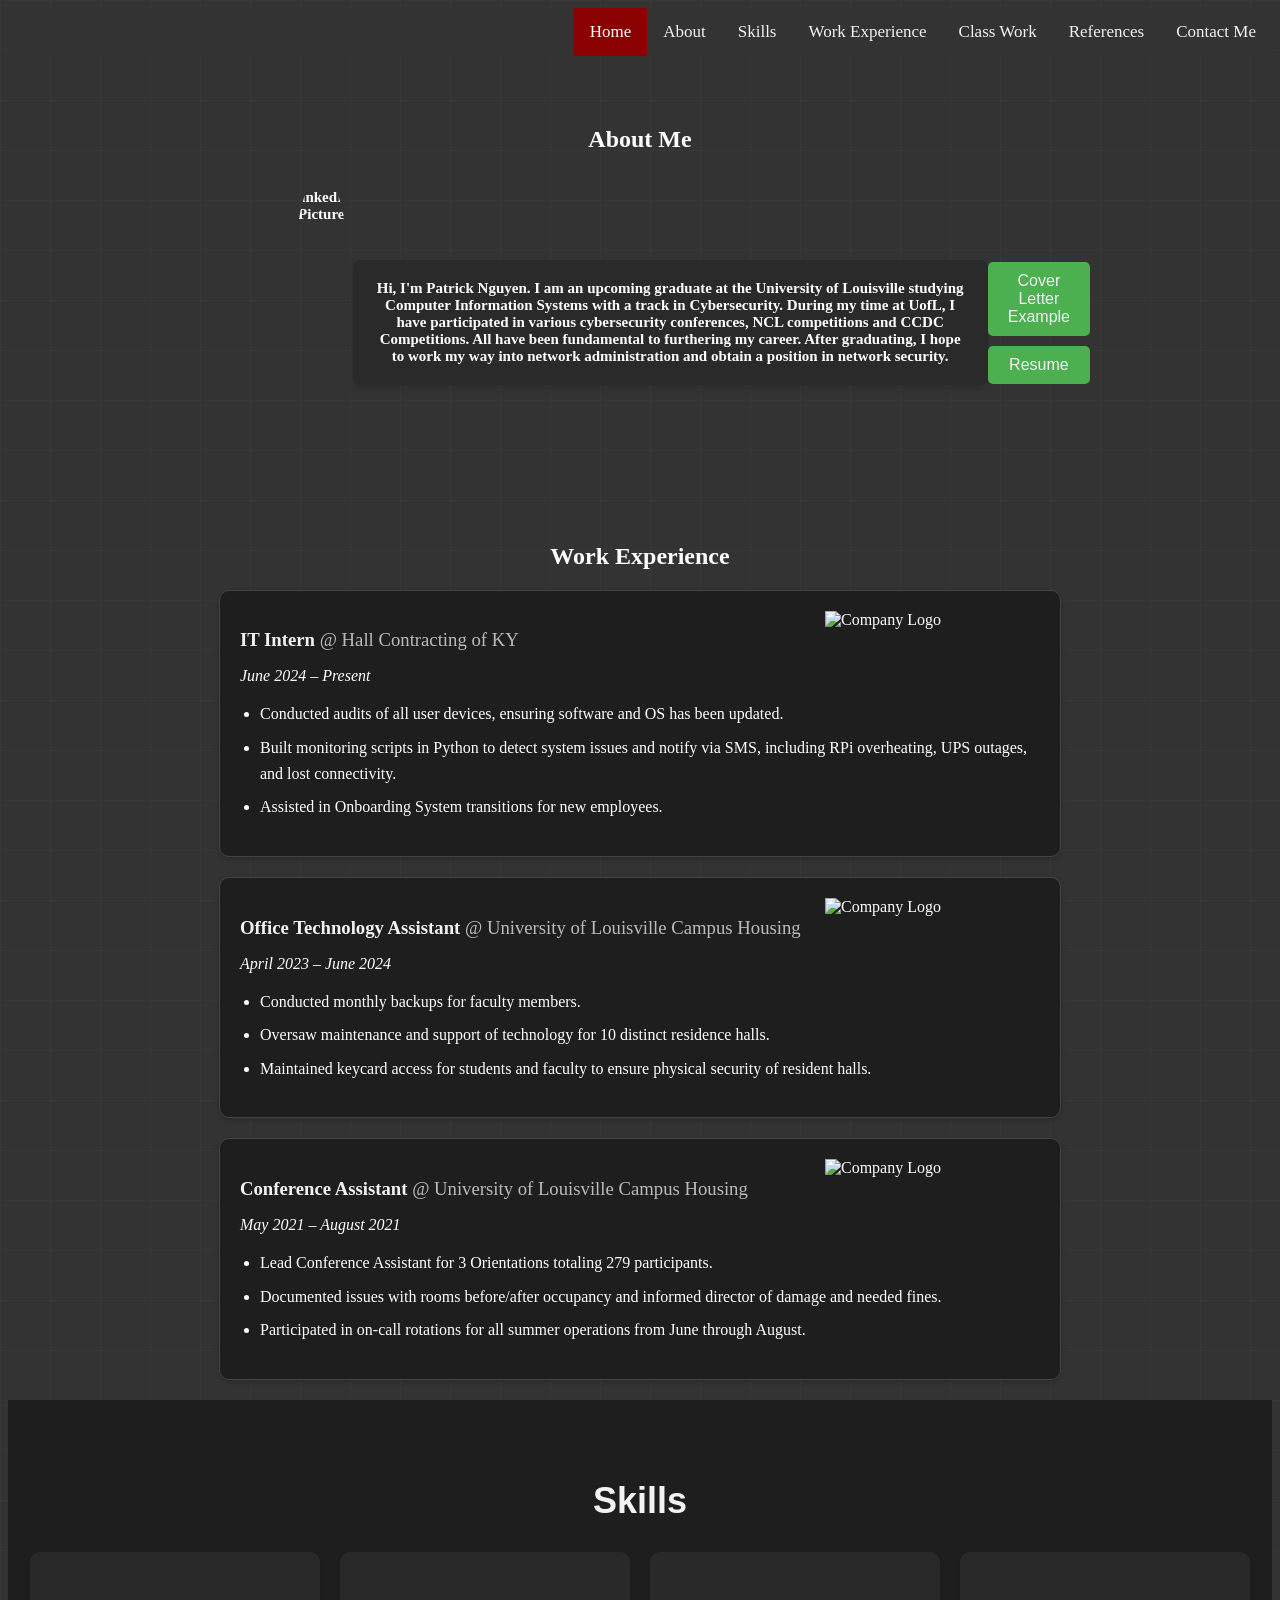
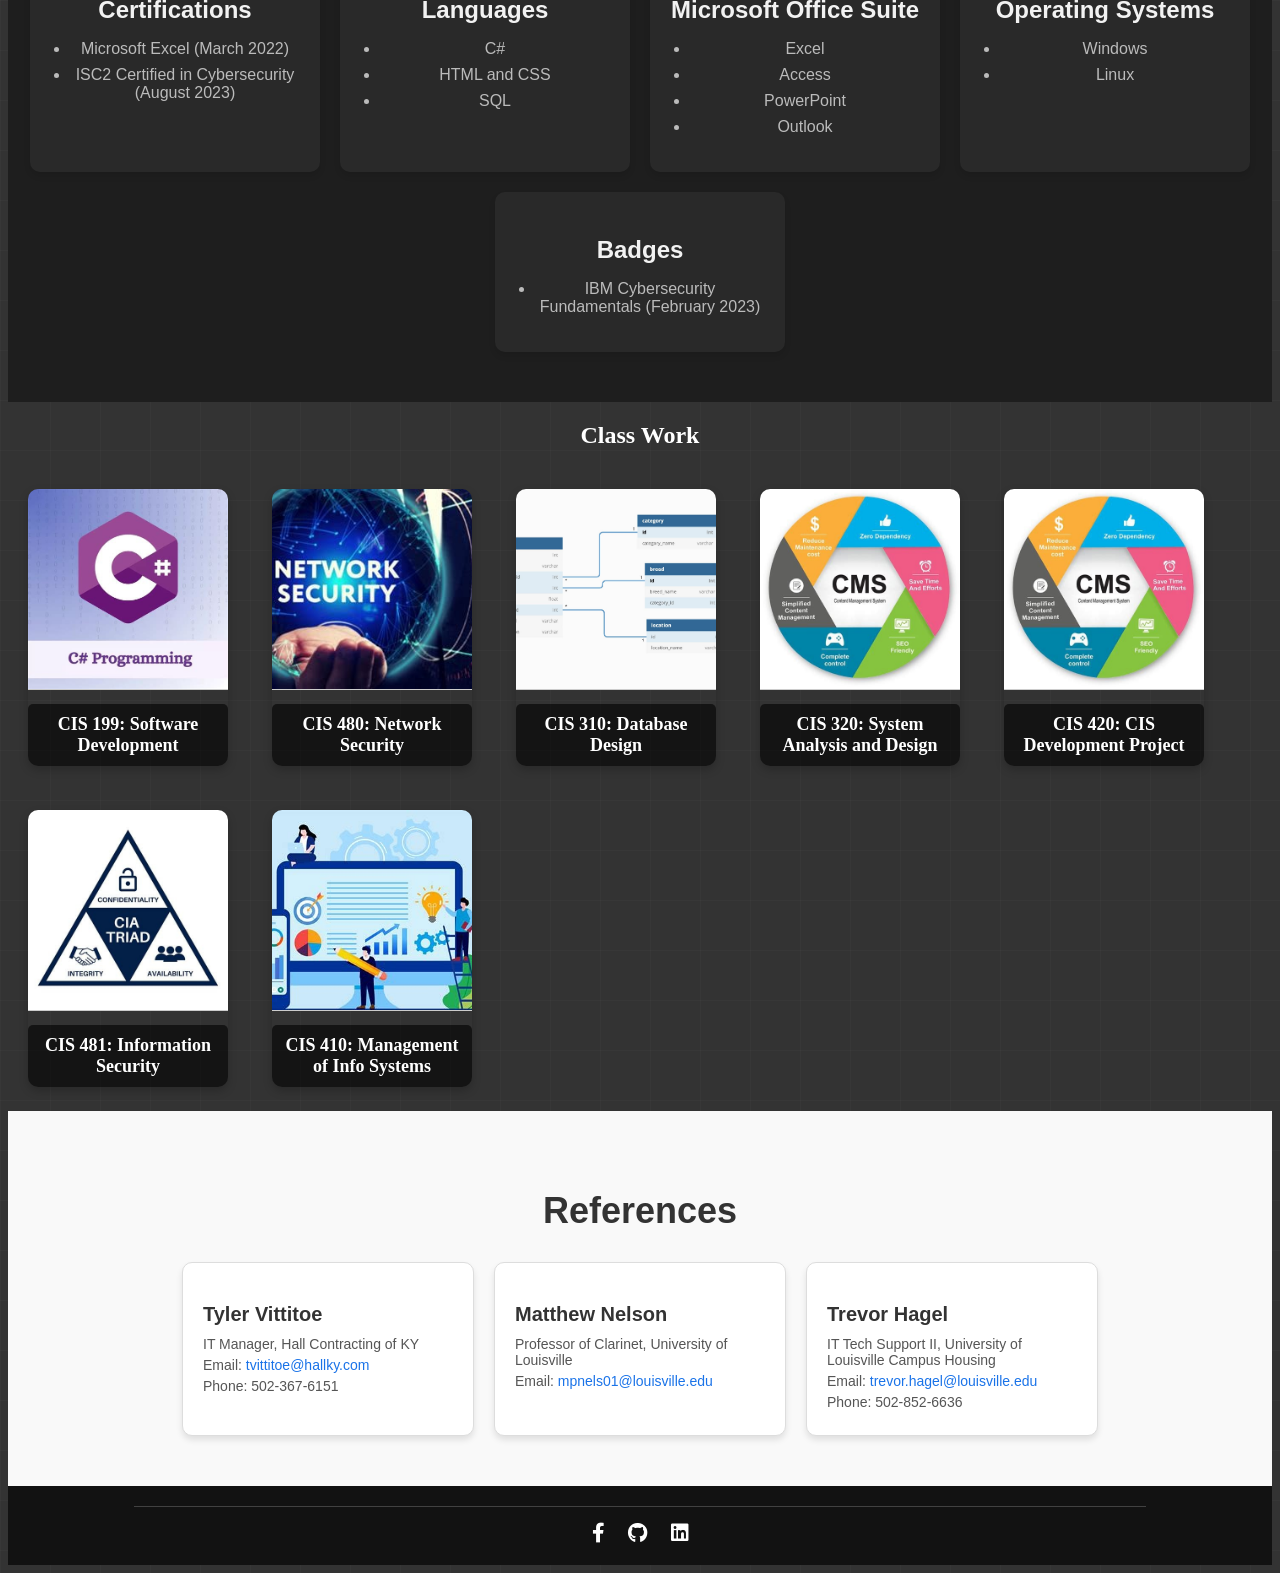
==== index.html @ 061c691e "Update index.html" ====
<!DOCTYPE html>
<html lang="en">
<head>
    <meta charset="UTF-8">
    <meta name="viewport" content="width=device-width, initial-scale=1.0">
    <title>Patrick Nguyen's Portfolio</title>
    <link rel="stylesheet" href="index.css">
    <link rel="stylesheet" href="https://cdnjs.cloudflare.com/ajax/libs/font-awesome/6.0.0/css/all.min.css">
</head>
<body>


<header class="l-header">
	<div class="topnav">
	 <a style="font-family:verdana" href="#contactme">Contact Me</a>
	 <a style="font-family:verdana" href="#references">References</a>
	 <a style="font-family:verdana" href="#work">Class Work</a>
	 <a style="font-family:verdana" href="#workExp">Work Experience</a>
	 <a style="font-family:verdana" href="#skills">Skills</a>
	 <a style="font-family:verdana" href="#about">About</a>
 	 <a style="font-family:verdana" class="active" href="#home">Home</a>
	</div>
</header>

<section id="about" class="about-section">
    <h2>About Me</h2>
    <div class="about-content">
        <img src="https://raw.githubusercontent.com/pcnguy02/pcnguy02.github.io/refs/heads/main/assets/Me.jpg" 
              alt="LinkedIn Picture">
        <p class="p-padding">
            Hi, I'm Patrick Nguyen. I am an upcoming graduate at the University of Louisville studying Computer Information Systems with a track in Cybersecurity. During my time at UofL, I have participated in various cybersecurity conferences, NCL competitions and CCDC Competitions. All have been fundamental to furthering my career. After graduating, I hope to work my way into network administration and obtain a position in network security.
        </p>
<div class="button-container">
    <button class="GFG"
        onclick="window.location.href = 'assets/pdf/Cover Letter (1).pdf';">
        Cover Letter Example
    </button>
    <button class="GFG"
        onclick="window.location.href = 'assets/pdf/Patrick Nguyen Resume.pdf';">
        Resume
    </button>
</div>


    </div>
</section>

<section id="workExp" class="workExp-section">
<h2 style="font-family:verdana" id="skills">Work Experience</h2>
<div class="experience-card">
    <img src="https://external-content.duckduckgo.com/iu/?u=https%3A%2F%2Flirp.cdn-website.com%2F6e983607%2Fdms3rep%2Fmulti%2Fopt%2Fhallcontractingtransparentlogo-1920w.jpg&f=1&nofb=1&ipt=971e8e8024e6d59d4db252982a3cf8d0aacbb83828dc43e148a9327327eacd78&ipo=images" alt="Company Logo" class="experience-image">
    <h3>IT Intern <span>@ Hall Contracting of KY</span></h3>
    <p><em>June 2024 – Present</em></p>
    <ul>
      <li>Conducted audits of all user devices, ensuring software and OS has been updated.</li>
      <li>Built monitoring scripts in Python to detect system issues and notify via SMS, including RPi overheating, UPS outages, and lost connectivity.</li>
      <li>Assisted in Onboarding System transitions for new employees.</li>
    </ul>
  </div>

<div class="experience-card">
	<img src="https://external-content.duckduckgo.com/iu/?u=https%3A%2F%2Fmedia.licdn.com%2Fdms%2Fimage%2FC4E0BAQH3ZSRJ0GOfaw%2Fcompany-logo_200_200%2F0%2F1531930414688%3Fe%3D2147483647%26v%3Dbeta%26t%3DDsueMLW_JD1OWXXXNo23Fe5x7cwFddC6d3DQGw0fZNI&f=1&nofb=1&ipt=3941621ded268d5399aefa38c9ca514ab57491db26f1ee7ef5d3792631e12c2e&ipo=images" alt="Company Logo" class="experience-image">
    <h3>Office Technology Assistant <span>@ University of Louisville Campus Housing</span></h3>
    <p><em>April 2023 – June 2024</em></p>
    <ul>
      <li>Conducted monthly backups for faculty members.</li>
      <li>Oversaw maintenance and support of technology for 10 distinct residence halls.</li>
      <li>Maintained keycard access for students and faculty to ensure physical security of resident halls.</li>
    </ul>
  </div>

<div class="experience-card">
	<img src="https://external-content.duckduckgo.com/iu/?u=https%3A%2F%2Fmedia.licdn.com%2Fdms%2Fimage%2FC4E0BAQH3ZSRJ0GOfaw%2Fcompany-logo_200_200%2F0%2F1531930414688%3Fe%3D2147483647%26v%3Dbeta%26t%3DDsueMLW_JD1OWXXXNo23Fe5x7cwFddC6d3DQGw0fZNI&f=1&nofb=1&ipt=3941621ded268d5399aefa38c9ca514ab57491db26f1ee7ef5d3792631e12c2e&ipo=images" alt="Company Logo" class="experience-image">
    <h3>Conference Assistant <span>@ University of Louisville Campus Housing</span></h3>
    <p><em>May 2021 – August 2021</em></p>
    <ul>
      <li>Lead Conference Assistant for 3 Orientations totaling 279 participants. </li>
      <li>Documented issues with rooms before/after occupancy and informed director of damage and needed fines.</li>
      <li>Participated in on-call rotations for all summer operations from June through August.</li>
    </ul>
  </div>
</section>

<section class="skills-section">
  <h2>Skills</h2>
  <div class="skills-container">
    <div class="skill-card">
      <h3>Certifications</h3>
      <ul>
        <li>Microsoft Excel (March 2022)</li>
        <li>ISC2 Certified in Cybersecurity (August 2023)</li>
      </ul>
    </div>

    <div class="skill-card">
      <h3>Languages</h3>
      <ul>
        <li>C#</li>
        <li>HTML and CSS</li>
        <li>SQL</li>
      </ul>
    </div>

    <div class="skill-card">
      <h3>Microsoft Office Suite</h3>
      <ul>
        <li>Excel</li>
        <li>Access</li>
        <li>PowerPoint</li>
        <li>Outlook</li>
      </ul>
    </div>

    <div class="skill-card">
      <h3>Operating Systems</h3>
      <ul>
        <li>Windows</li>
        <li>Linux</li>
      </ul>
    </div>

    <div class="skill-card">
      <h3>Badges</h3>
      <ul>
        <li>IBM Cybersecurity Fundamentals (February 2023)</li>
      </ul>
    </div>
  </div>
</section>

<section id="work" class="class-section">
<h2 style="font-family:verdana" id="work">Class Work</h2>

<div class="work__item">
                        <a href="CIS199.html" class="work__link">
                            <img src="assets/CIS199.jpg" alt="CIS199 Pic" class="work__img" data-sr-id="20" style="visibility: visible; opacity: 1; transform: matrix3d(1, 0, 0, 0, 0, 1, 0, 0, 0, 0, 1, 0, 0, 0, 0, 1); transition: transform 0.3s, opacity 2s cubic-bezier(0.5, 0, 0, 1) 0.2s, transform 2s cubic-bezier(0.5, 0, 0, 1) 0.2s;">
                            <!-- Text directly below the image -->
                            <span class="work__text">CIS 199: Software Development</span>
                        </a>
			<div class="file-menu" id="fileMenu1">
        			<ul>
            				<li><a href="assets/pdf/CIS 199/Program1.zip" target="_blank">Program 1 Zip</a></li>
            				<li><a href="assets/pdf/CIS 199/Program 2.zip" target="_blank">Program 2 Zip</a></li>
            				<li><a href="assets/pdf/CIS 199/Program 3.zip" target="_blank">Program 3 Zip</a></li>
            				<li><a href="assets/pdf/CIS 199/Program 4(1).zip" target="_blank">Program 4 Zip</a></li>
            				

        			</ul>
    			</div>
                    </div>
<div class="work__item">
                        <a href="CIS480.html" class="work__link">
                            <img src="assets/CIS480.jpg" alt="CIS484 Pic" class="work__img" data-sr-id="20" style="visibility: visible; opacity: 1; transform: matrix3d(1, 0, 0, 0, 0, 1, 0, 0, 0, 0, 1, 0, 0, 0, 0, 1); transition: transform 0.3s, opacity 2s cubic-bezier(0.5, 0, 0, 1) 0.2s, transform 2s cubic-bezier(0.5, 0, 0, 1) 0.2s;">
                            <!-- Text directly below the image -->
                            <span class="work__text">CIS 480: Network Security</span>
                        </a>
			<div class="file-menu" id="fileMenu1">
        			<ul>
            				<li><a href="assets/pdf/CIS 480/Assignment 1 Network Utilities Assignment Outcome.pdf" target="_blank">Network Utilities Assignment</a></li>
            				<li><a href="assets/pdf/CIS 480/Assignment 2 Packet Analysis Outcome.pdf" target="_blank">Packet Analysis Assignment</a></li>
            				<li><a href="assets/pdf/CIS 480/Assignment 3 Attacks on TCP IP Outcome.pdf" target="_blank">Attacks on TCP</a></li>
            				<li><a href="assets/pdf/CIS 480/Assignment 4 Linux Firewall Output.pdf" target="_blank">Linux Firewall Assignment</a></li>
            				

        			</ul>
    			</div>

                    </div>

<div class="work__item">
                        <a href="CIS310.html" class="work__link">
                            <img src="assets/CIS310.jpg" alt="CIS310 Pic" class="work__img" data-sr-id="20" style="visibility: visible; opacity: 1; transform: matrix3d(1, 0, 0, 0, 0, 1, 0, 0, 0, 0, 1, 0, 0, 0, 0, 1); transition: transform 0.3s, opacity 2s cubic-bezier(0.5, 0, 0, 1) 0.2s, transform 2s cubic-bezier(0.5, 0, 0, 1) 0.2s;">
                            <!-- Text directly below the image -->
                            <span class="work__text">CIS 310: Database Design</span>
                        </a>
			<div class="file-menu" id="fileMenu1">
        			<ul>
            				<li><a href="assets/pdf/CIS 310/ICE 1.zip" target="_blank">ICE 1</a></li>
            				<li><a href="assets/pdf/CIS 310/ICE 2.zip" target="_blank">ICE 2</a></li>
            				<li><a href="assets/pdf/CIS 310/SQLA1.zip" target="_blank">SQLA 1</a></li>
            				<li><a href="assets/pdf/CIS 310/SQLA2.zip" target="_blank">SQLA 2</a></li>
            				<li><a href="assets/pdf/CIS 310/SQLA4.zip" target="_blank">SQLA 4</a></li>

            				

        			</ul>
    			</div>
</div>

<div class="work__item">
                        <a href="CIS320.html" class="work__link">
                            <img src="assets/CIS420.jpg" alt="CI320 Pic" class="work__img" data-sr-id="20" style="visibility: visible; opacity: 1; transform: matrix3d(1, 0, 0, 0, 0, 1, 0, 0, 0, 0, 1, 0, 0, 0, 0, 1); transition: transform 0.3s, opacity 2s cubic-bezier(0.5, 0, 0, 1) 0.2s, transform 2s cubic-bezier(0.5, 0, 0, 1) 0.2s;">
                            <!-- Text directly below the image -->
                            <span class="work__text">CIS 320: System Analysis and Design</span>
                        </a>
			<div class="file-menu" id="fileMenu1">
        			<ul>
            				<li><a href="assets/pdf/CIS 320/Assignment 3.pdf" target="_blank">View Assignment 3</a></li>
            				<li><a href="assets/pdf/CIS 320/Elaboration Spec.docx" target="_blank">Elaboration Specification</a></li>
            				<li><a href="assets/pdf/CIS 320/Iteration 5.pdf" target="_blank">Last Iteration of Project</a></li>
            				

        			</ul>
    			</div>
</div>

<div class="work__item">
                        <a href="CIS420.html" class="work__link">
                            <img src="assets/CIS420.jpg" alt="CI320 Pic" class="work__img" data-sr-id="20" style="visibility: visible; opacity: 1; transform: matrix3d(1, 0, 0, 0, 0, 1, 0, 0, 0, 0, 1, 0, 0, 0, 0, 1); transition: transform 0.3s, opacity 2s cubic-bezier(0.5, 0, 0, 1) 0.2s, transform 2s cubic-bezier(0.5, 0, 0, 1) 0.2s;">
                            <!-- Text directly below the image -->
                            <span class="work__text">CIS 420: CIS Development Project</span>
                        </a>
			<div class="file-menu" id="fileMenu1">
        			<ul>
            				<li><a href="assets/pdf/CIS 420/ScrumdogMillionairePMP.docx" target="_blank">ScrumdogMillionairePMP</a></li>
            				<li><a href="assets/pdf/CIS 420/Screenshots of Website Dev.docx" target="_blank">Website Screenshots</a></li>
            				<li><a href="assets/pdf/CIS 420/ScrumdogsRTM_completed.xlsx" target="_blank">Scrumdogs RTM</a></li>
            				

        			</ul>
    			</div>
</div>

<div class="work__item">
                        <a href="CIS481.html" class="work__link">
                            <img src="assets/CIS481.jpg" alt="CIS481 Pic" class="work__img" data-sr-id="20" style="visibility: visible; opacity: 1; transform: matrix3d(1, 0, 0, 0, 0, 1, 0, 0, 0, 0, 1, 0, 0, 0, 0, 1); transition: transform 0.3s, opacity 2s cubic-bezier(0.5, 0, 0, 1) 0.2s, transform 2s cubic-bezier(0.5, 0, 0, 1) 0.2s;">
                            <!-- Text directly below the image -->
                            <span class="work__text">CIS 481: Information Security</span>
                        </a>
			<div class="file-menu" id="fileMenu1">
        			<ul>
            				<li><a href="assets/pdf/CIS 481/CIS-481-Exercise-2-Team-4.docx.pdf" target="_blank">Team Exercise 2</a></li>
            				<li><a href="assets/pdf/CIS 481/CIS-481-Exercise-3-Team-4.docx.pdf" target="_blank">Team Exercise 3</a></li>
            				<li><a href="assets/pdf/CIS 481/CIS-481-Exercise-6-Team-4.docx.pdf" target="_blank">Team Exercise 6</a></li>
            				<li><a href="assets/pdf/CIS 481/Evolution of Social Engineering Attacks and Prevention.pdf" target="_blank">Final Paper 481</a></li>


            				

        			</ul>
    			</div>
</div>

<div class="work__item">
                        <a href="CIS410.html" class="work__link">
                            <img src="assets/CIS410.jpg" alt="CIS410 Pic" class="work__img" data-sr-id="20" style="visibility: visible; opacity: 1; transform: matrix3d(1, 0, 0, 0, 0, 1, 0, 0, 0, 0, 1, 0, 0, 0, 0, 1); transition: transform 0.3s, opacity 2s cubic-bezier(0.5, 0, 0, 1) 0.2s, transform 2s cubic-bezier(0.5, 0, 0, 1) 0.2s;">
                            <!-- Text directly below the image -->
                            <span class="work__text">CIS 410: Management of Info Systems</span>
                        </a>
			<div class="file-menu" id="fileMenu1">
        			<ul>
            				<li><a href="assets/pdf/CIS 410/Case Study 1.pdf" class="button">Case Study 1</a></li>
            				<li><a href="assets/pdf/CIS 410/Case Study 2.pdf" class="button">Case Study 2</a></li>
            				<li><a href="assets/pdf/CIS 410/Case Study 3.pdf" class="button">Case Study 3</a></li>


        			</ul>
    			</div>
</div>

</section>

<section id="references" class="references-section">
    <h2>References</h2>
    <div class="references-container">
        <div class="reference-card">
            <h3>Tyler Vittitoe</h3>
            <p>IT Manager, Hall Contracting of KY</p>
            <p>Email: <a href="mailto:tvittitoe@hallky.com">tvittitoe@hallky.com</a></p>
            <p>Phone: 502-367-6151</p>
        </div>
        <div class="reference-card">
            <h3>Matthew Nelson</h3>
            <p>Professor of Clarinet, University of Louisville</p>
            <p>Email: <a href="mailto:mpnels01@louisville.edu">mpnels01@louisville.edu</a></p>
        </div>
        <div class="reference-card">
            <h3>Trevor Hagel</h3>
            <p>IT Tech Support II, University of Louisville Campus Housing</p>
            <p>Email: <a href="mailto:trevor.hagel@louisville.edu">trevor.hagel@louisville.edu</a></p>
            <p>Phone:  502-852-6636</p>
        </div>
    </div>
</section>


<script src="scripts.js"></script>
</body>

<footer>
    <div class="footer-content">
        <div class="social-icons">
            <a href="https://www.facebook.com/patrick.nguyen.9210/" target="_blank"><i class="fab fa-facebook-f"></i></a>
            <a href="https://github.com/pcnguy02" target="_blank"><i class="fab fa-github"></i></a>
            <a href="https://www.linkedin.com/in/pcnguy02/" target="_blank"><i class="fa-brands fa-linkedin"></i></a>
           
        </div>
    </div>
</footer>

</html>
---- index.css ----
/* Add a black background color to the top navigation */
.topnav {
  background-color: #333;
  overflow: hidden;
  
}

body {
    background-color: #121212;
    background-image: linear-gradient(rgba(255,255,255,0.02) 1px, transparent 1px),
                      linear-gradient(to right, rgba(255,255,255,0.02) 1px, transparent 1px);
    background-size: 50px 50px;
}


/* Style the links inside the navigation bar */
.topnav a {
  float: right;
  color: #f2f2f2;
  text-align: center;
  padding: 14px 16px;
  text-decoration: none;
  font-size: 17px;
  position: sticky;
}

/* Change the color of links on hover */
.topnav a:hover {
  background-color: #ddd;
  color: black;
}

/* Add a color to the active/current link */
.topnav a.active {
  background-color: #8B0000;
  color: white;
}

/* change background color */
body {
  background-color: #333;
}

h2 {
  font-weight: bold;
  color:#FFFFFF;
  text-align: center;
  
}

.about-section {
    text-align: center;
    
    padding: 50px 20px;
    position: relative;
    font-family:verdana;
}

.about-content {
    display: flex;
    align-items: center;
    justify-content: center; /* Centers content horizontally */
    max-width: 900px;
    margin: 0 auto;
    font-family:verdana;
    font-size: 15px;
    font-weight: bold;
    color: #ffffff;
}

.p-padding {
        padding: 20px; 
        background-color: #2a2a2a; /* White background */
        border-radius: 8px; 
        box-shadow: 0 4px 6px rgba(0, 0, 0, 0.1); /* Optional: Add a subtle shadow for better visibility */
    }

.about-content img {
    width: 300px; /* Adjust image size */
    height: 300px;
    border-radius: 50%;
    margin-left: 100px; /* Adds spacing from the text */
}

/* Skills Section */
.skills-section {
  background-color: #1e1e1e; /* Dark background for contrast */
  padding: 50px 20px;
  text-align: center;
}

.skills-section h2 {
  font-family: verdana, sans-serif;
  font-size: 36px;
  color: #f2f2f2; /* Light color for the heading */
  margin-bottom: 30px;
}

.skills-container {
  display: flex;
  flex-wrap: wrap;
  justify-content: center;
  gap: 20px;
}

.skill-card {
  background-color: #292929;
  border-radius: 10px;
  padding: 20px;
  width: 250px;
  box-shadow: 0 4px 6px rgba(0, 0, 0, 0.1);
  color: #fff;
  transition: transform 0.3s ease, box-shadow 0.3s ease;
}

.skill-card:hover {
  transform: translateY(-5px);
  box-shadow: 0 8px 20px rgba(0, 0, 0, 0.3);
}

.skill-card h3 {
  font-family: verdana, sans-serif;
  font-size: 24px;
  color: #f2f2f2;
  margin-bottom: 15px;
}

.skill-card ul {
  padding-left: 20px;
}

.skill-card li {
  font-family: verdana, sans-serif;
  font-size: 16px;
  color: #bbb;
  margin-bottom: 8px;
}

.skill-card li:last-child {
  margin-bottom: 0;
}

.skill-card ul li a {
  color: #1a73e8;
  text-decoration: none;
  transition: color 0.3s ease;
}

.skill-card ul li a:hover {
  color: #ff4da6; /* Accent color for hover */
}



footer {
    background-color: #121212; /* Dark background */
    color: #ffffff; /* Light text for contrast */
    padding: 20px 0;
    text-align: center;
    font-size: 14px;
    position: relative;
}

.footer-content {
    max-width: 1200px;
    margin: auto;
    padding: 0 20px;
}

/* Separation Line */
footer::before {
    content: "";
    display: block;
    width: 80%;
    height: 1px;
    background-color: rgba(255, 255, 255, 0.2);
    margin: 0 auto 15px auto;
}

/* Social Icons */
.social-icons {
    margin-top: 10px;
}

.social-icons a {
    color: #ffffff;
    font-size: 20px;
    margin: 0 10px;
    text-decoration: none;
    transition: 0.3s;
}

.social-icons a:hover {
    color: #ff4da6; /* Accent color for hover */
    transform: scale(1.2);
}

/* Work Experience Cards */
.experience-card {
  border: 1px solid #444;
  border-radius: 10px;
  padding: 20px;
  margin: 20px auto;
  max-width: 800px;
  background-color: #1e1e1e;
  box-shadow: 0 2px 5px rgba(0, 0, 0, 0.2);
  transition: all 0.3s ease;
  color: #ffffff;
}

.experience-card:hover {
  background-color: #292929;
  transform: translateY(-5px);
  box-shadow: 0 8px 20px rgba(0, 0, 0, 0.3);
}

.experience-card h3 {
  margin-bottom: 10px;
  color: #f2f2f2;
}

.experience-card span {
  font-weight: normal;
  color: #bbb;
}

.experience-card ul {
  padding-left: 20px;
}

.experience-card li {
  margin-bottom: 8px;
  line-height: 1.6;
}

.experience-card img {
 width: 200px;
 height: auto;
 margin-right: 15px;
 float: right;
}

/* Style for the individual project item */
.work__item {
  position: relative;
  display: inline-block;
  width: 200px; /* Adjust to your preference */
  margin: 20px;
  border-radius: 10px;
  overflow: hidden;
  box-shadow: 0 4px 10px rgba(0, 0, 0, 0.2);
  cursor: pointer;
}

/* Style for the link wrapping the image */
.work__link {
  display: block;
  text-decoration: none;
}

/* Style for the image */
.work__img {
  width: 100%;         /* Ensures the image takes up full width of its container */
  height: 200px;       /* Set a fixed height for all images */
  object-fit: cover;   /* Ensures images are cropped to fill the container without distortion */
  border-bottom: 1px solid #ccc; /* Optional: adds a subtle border at the bottom of the image */
}

/* Style for the text below the image */
.work__text {
  display: block;
  text-align: center;
  padding: 10px;
  font-size: 18px;
  font-weight: bold;
  background-color: rgba(0, 0, 0, 0.6); /* Semi-transparent background */
  color: white;
  border-radius: 5px;
  margin-top: 10px; /* Space between image and text */
}

.work__container {
  display: flex;
  flex-wrap: wrap;
  justify-content: center;
}

/* File menu (hidden by default) */
.file-menu {
  display: none; /* Hide by default */
  position: absolute;
  background-color: rgba(0, 0, 0, 0.8); /* Semi-transparent background */
  color: white;
  padding: 15px;
  border-radius: 8px;
  box-shadow: 0 4px 10px rgba(0, 0, 0, 0.2);
  top: 50%; /* Position the menu centered within the work__item */
  left: 50%;
  transform: translate(-50%, -50%);
  z-index: 1000;
  width: 200px; /* Set a width for the menu */
  text-align: center;
}

/* Style for the list items in the menu */
.file-menu ul {
  list-style: none;
  padding: 0;
}

.file-menu li {
  margin: 10px 0;
}

.file-menu a {
  text-decoration: none;
  color: white;
  font-weight: bold;
  font-size: 16px;
  transition: color 0.3s;
}

.file-menu a:hover {
  color: #ff4da6; /* Highlight on hover */
}

.button-container {
    display: flex;
    flex-direction: column; /* Stack vertically */
    gap: 10px;              /* Optional: Adds space between the buttons */
}

.GFG {
    padding: 10px 20px;     /* Optional: Adds padding inside the buttons */
    font-size: 16px;        /* Optional: Adjusts font size */
    cursor: pointer;       /* Makes it clear the button is clickable */
    border: none;           /* Optional: Removes border around button */
    background-color: #4CAF50; /* Optional: Green background */
    color: #f2f2f2;           /* Optional: White text */
    border-radius: 5px;     /* Optional: Rounds the corners */
}

.GFG:hover {
    background-color: #45a049; /* Optional: Changes background on hover */
}

/* References Section */
.references-section {
    background-color: #f9f9f9;
    padding: 50px 20px;
    text-align: center;
}

.references-section h2 {
    font-family: verdana, sans-serif;
    font-size: 36px;
    color: #333;
    margin-bottom: 30px;
}

/* Container for Reference Cards */
.references-container {
    display: flex;
    justify-content: center;
    flex-wrap: wrap;
    gap: 20px;
}

/* Reference Card Styling */
.reference-card {
    background-color: #ffffff;
    border: 1px solid #ddd;
    border-radius: 10px;
    padding: 20px;
    width: 250px;
    text-align: left;
    box-shadow: 0 4px 6px rgba(0, 0, 0, 0.1);
}

.reference-card h3 {
    font-family: verdana, sans-serif;
    font-size: 20px;
    color: #333;
    margin-bottom: 10px;
}

.reference-card p {
    font-family: verdana, sans-serif;
    font-size: 14px;
    color: #555;
    margin: 5px 0;
}

.reference-card a {
    color: #1a73e8;
    text-decoration: none;
}

.reference-card a:hover {
    text-decoration: underline;
}

/* Responsive Design */
@media (max-width: 768px) {
    .references-container {
        flex-direction: column;
        align-items: center;
    }

    .reference-card {
        width: 80%;
    }
}
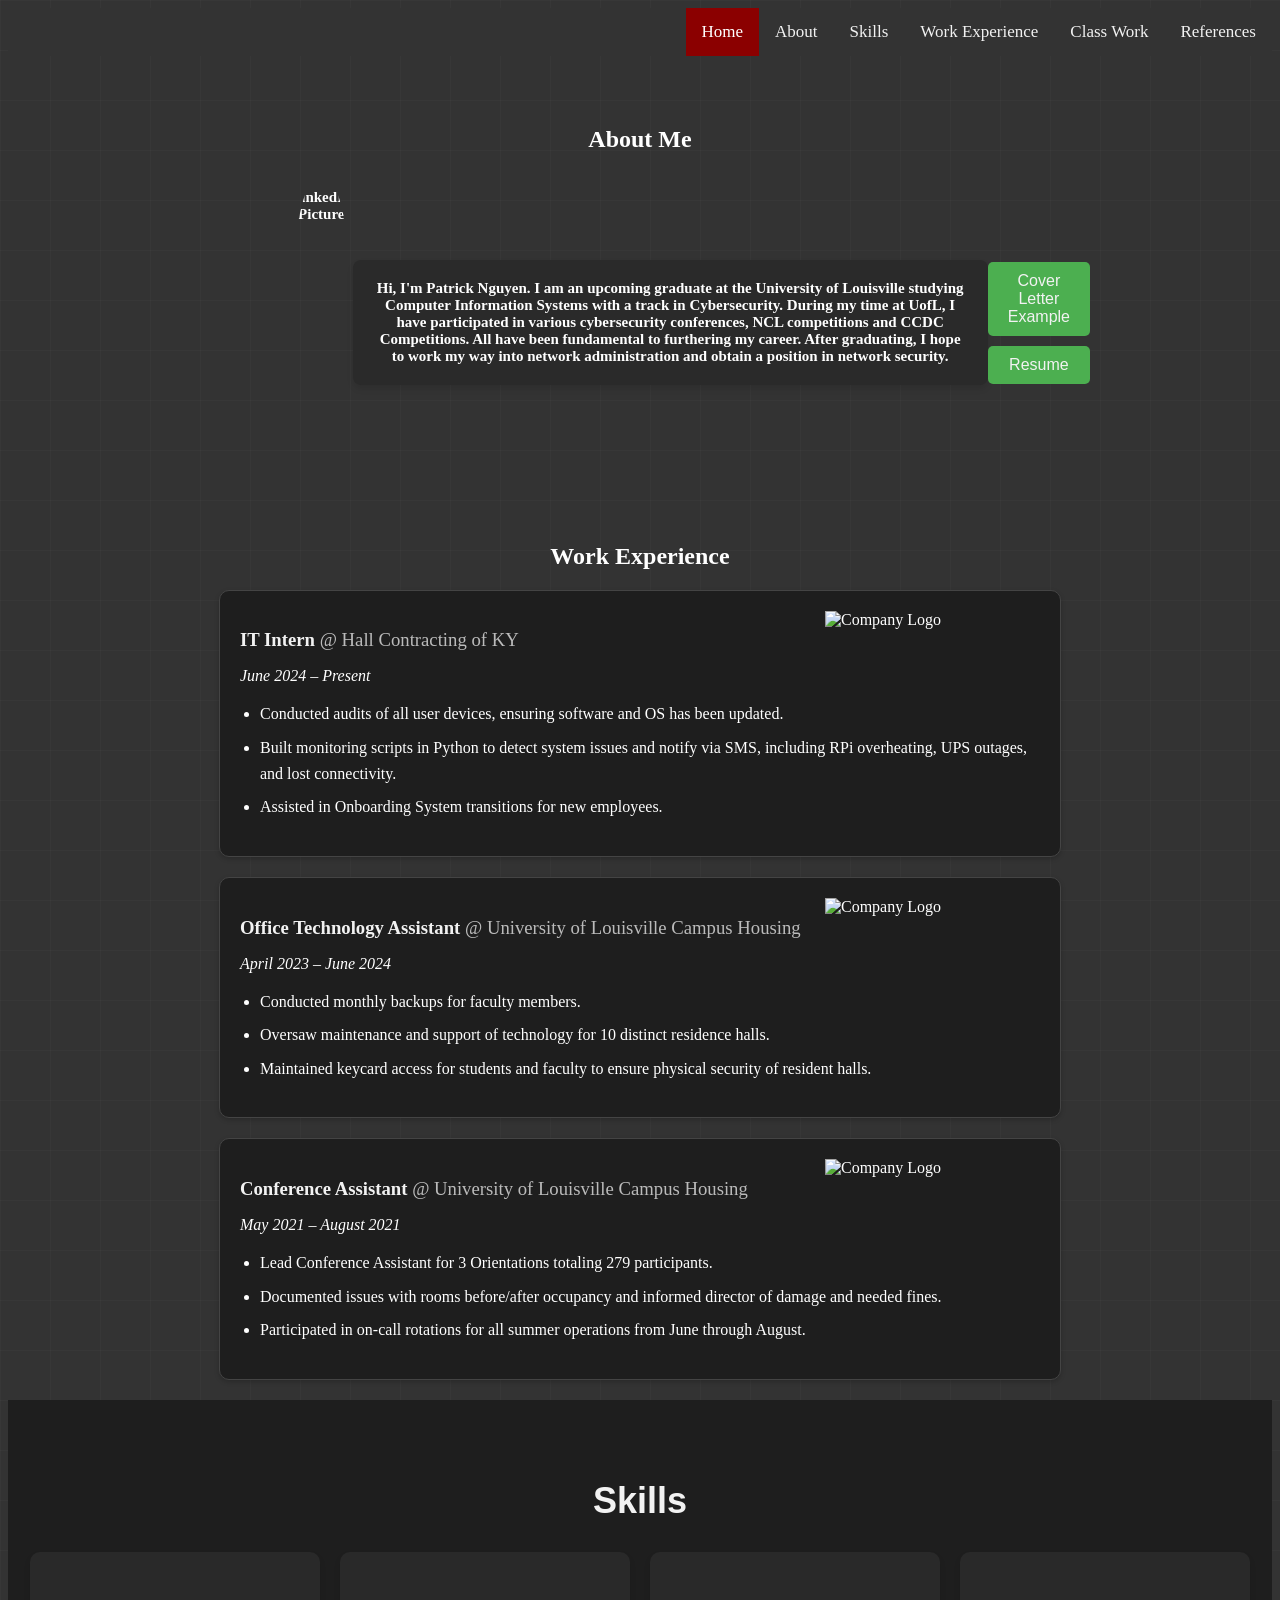
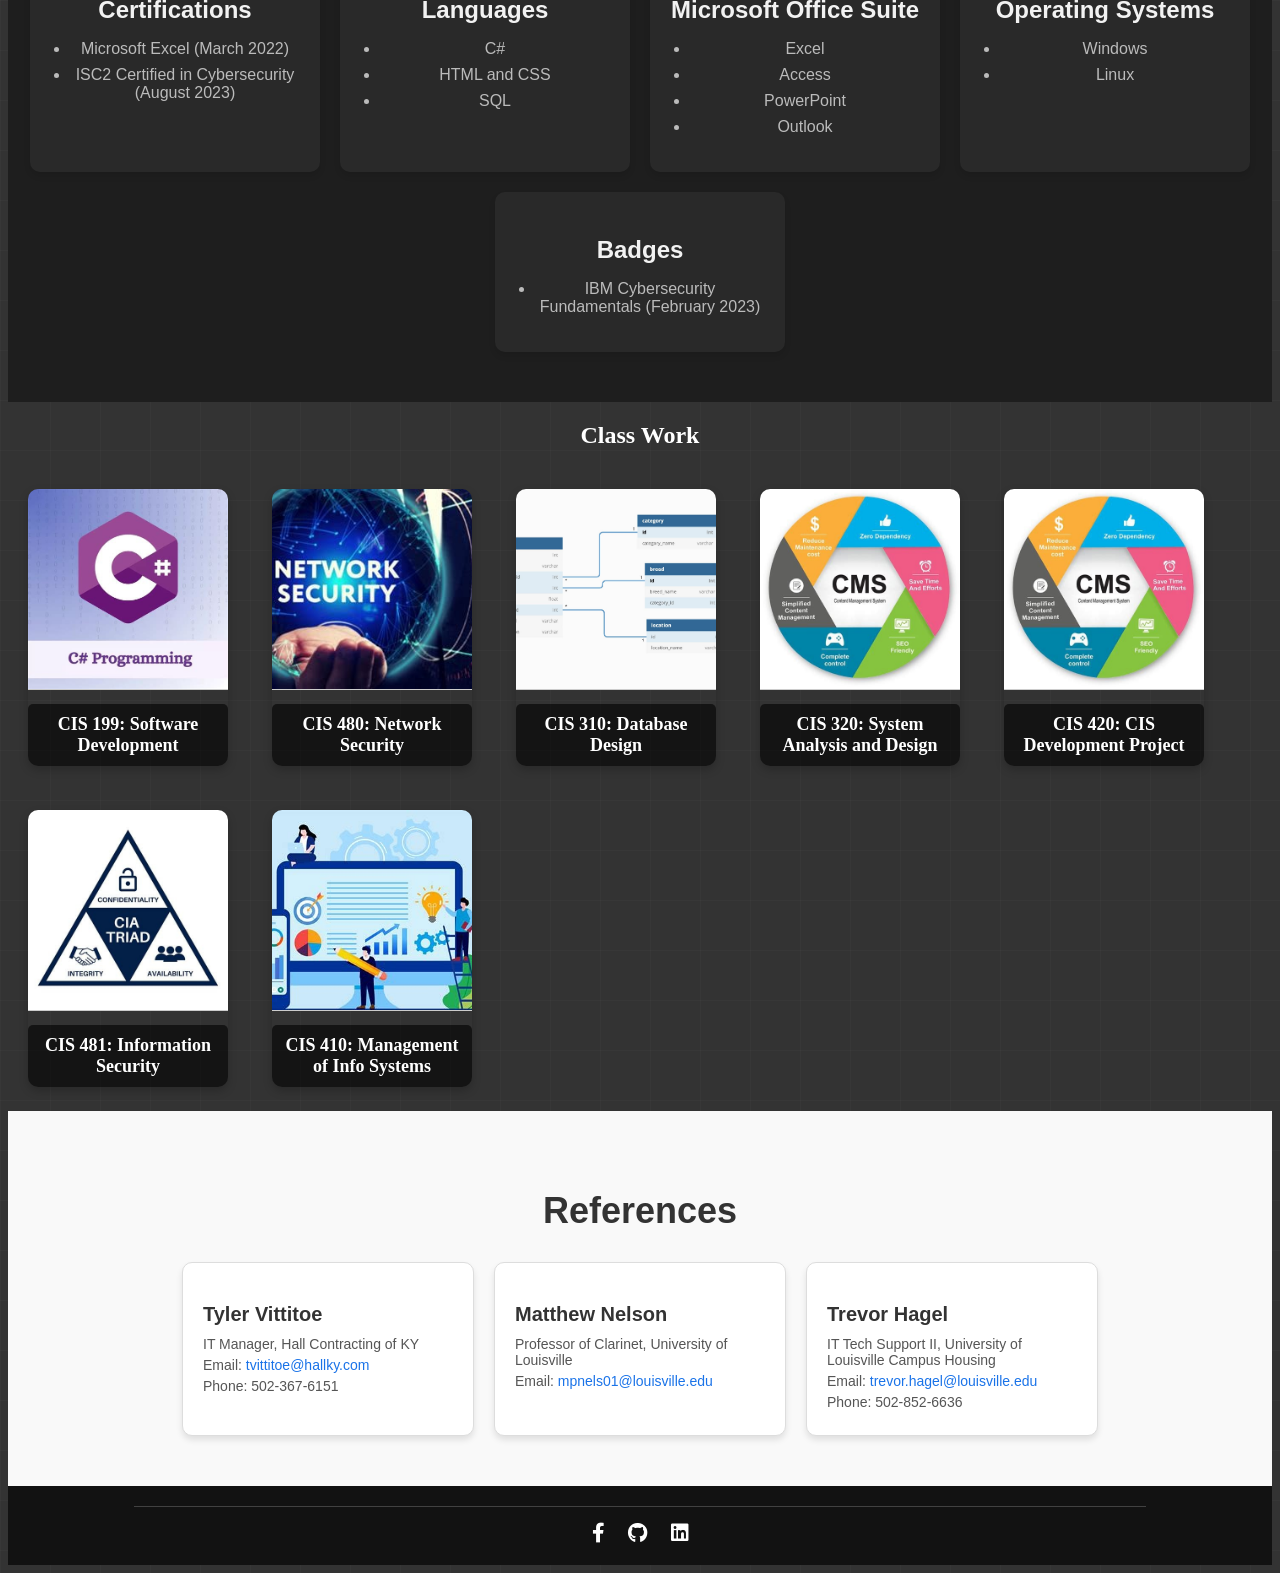
==== commit 383b1f03: "Update index.html" ====
--- a/index.html
+++ b/index.html
@@ -12,7 +12,6 @@
 
 <header class="l-header">
 	<div class="topnav">
-	 <a style="font-family:verdana" href="#contactme">Contact Me</a>
 	 <a style="font-family:verdana" href="#references">References</a>
 	 <a style="font-family:verdana" href="#work">Class Work</a>
 	 <a style="font-family:verdana" href="#workExp">Work Experience</a>
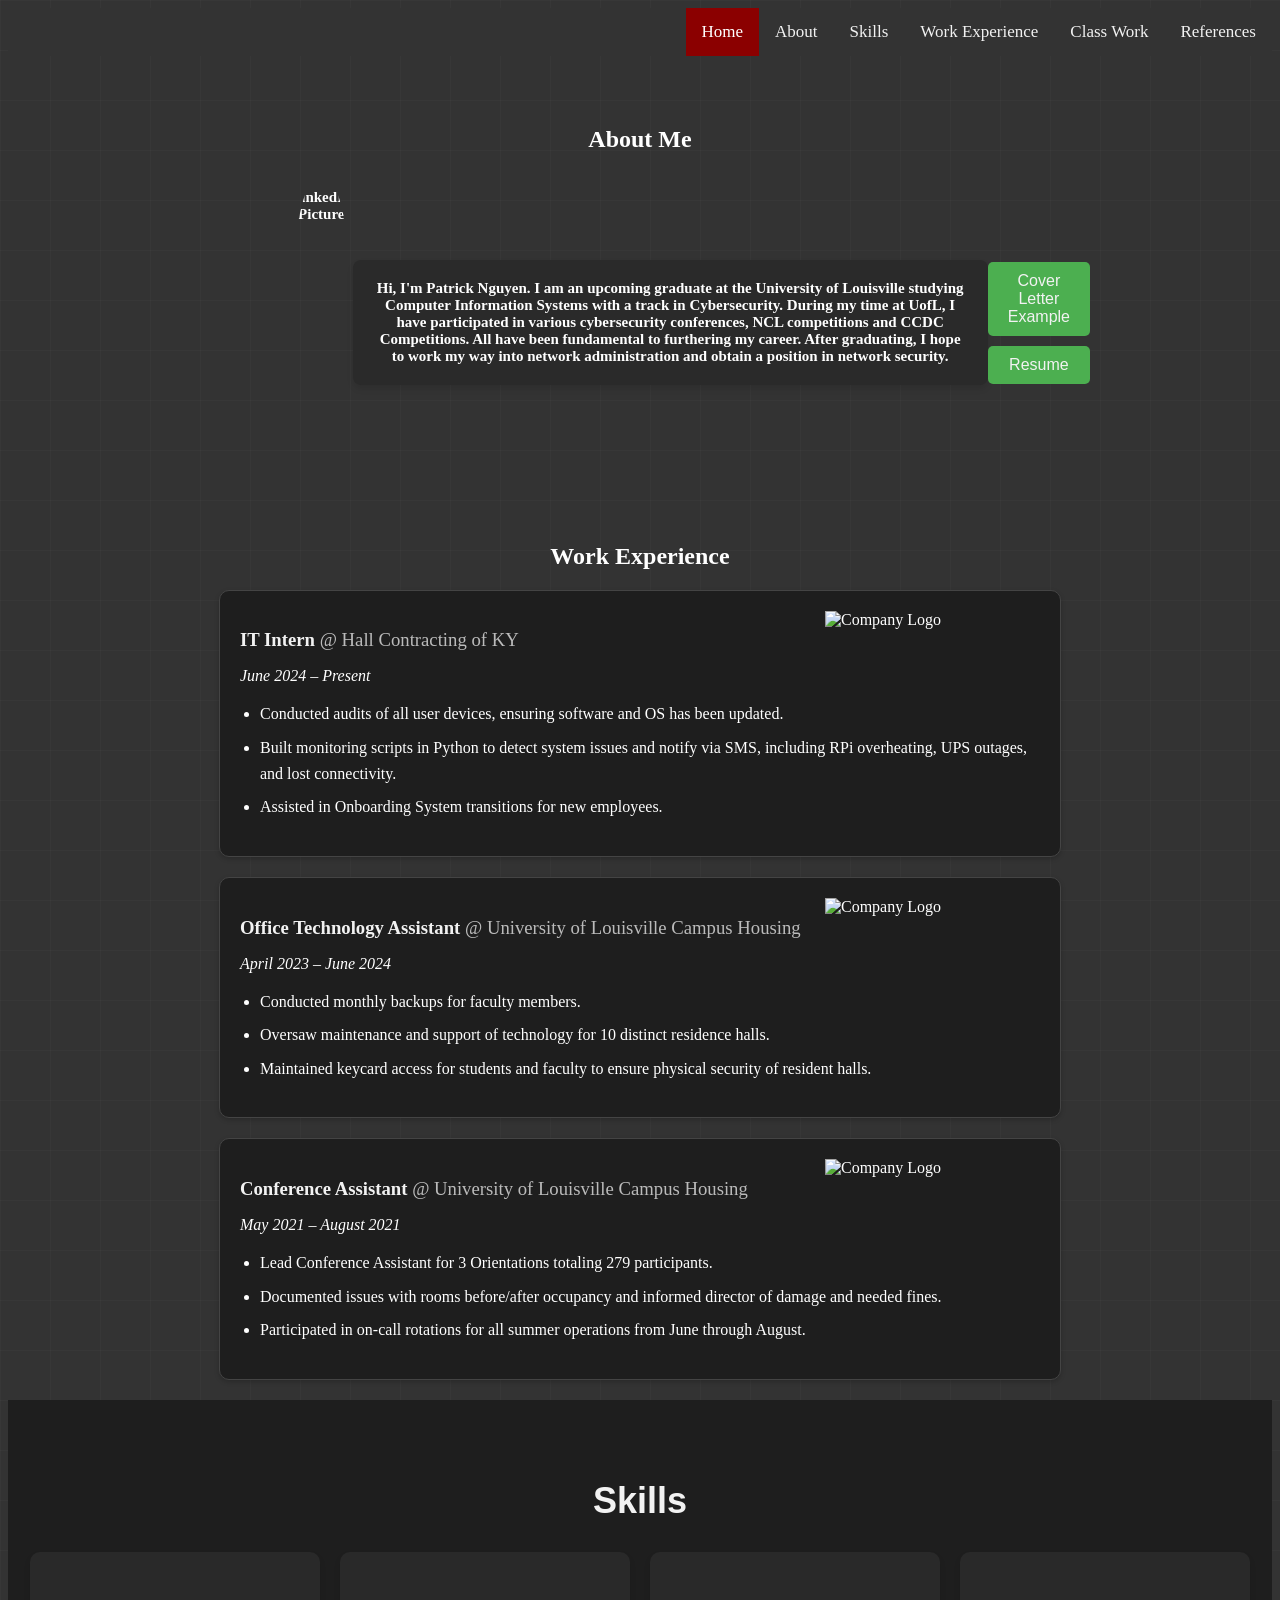
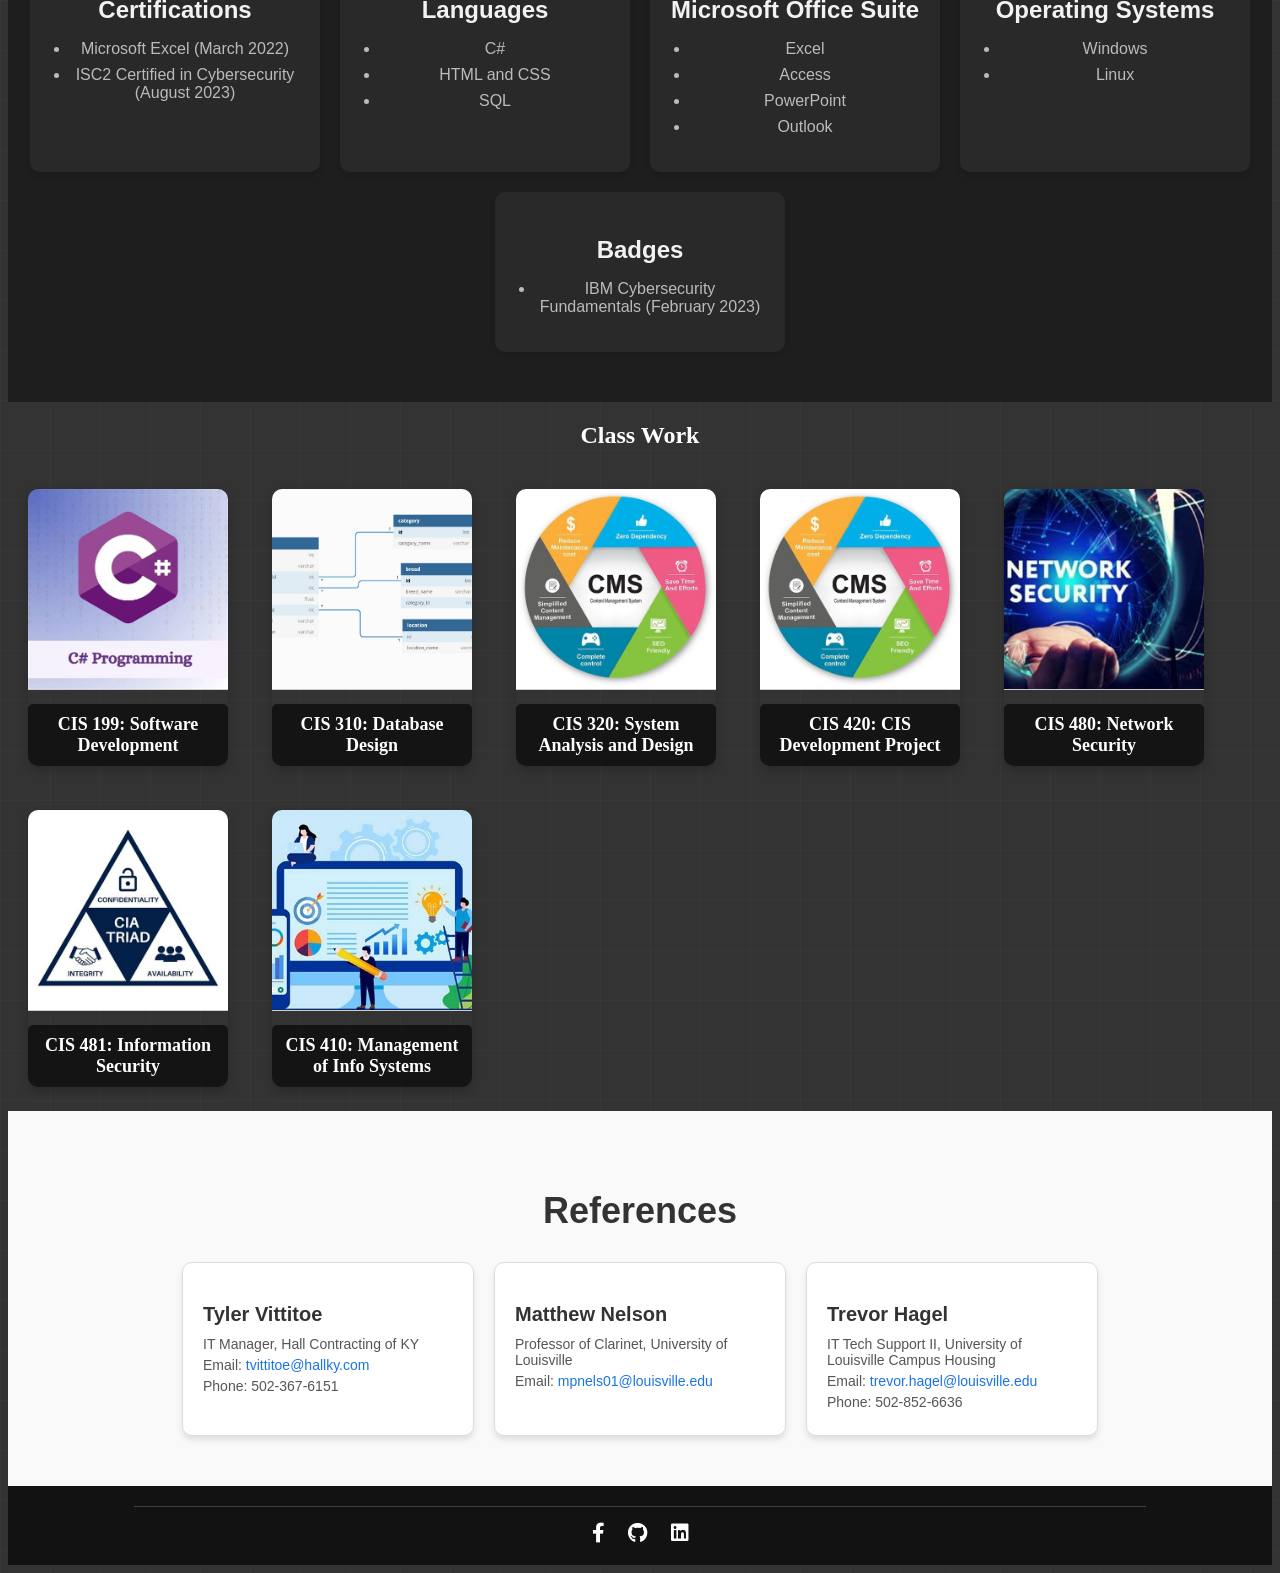
==== commit 45e9a39c: "Update index.html" ====
--- a/index.html
+++ b/index.html
@@ -147,24 +147,6 @@
         			</ul>
     			</div>
                     </div>
-<div class="work__item">
-                        <a href="CIS480.html" class="work__link">
-                            <img src="assets/CIS480.jpg" alt="CIS484 Pic" class="work__img" data-sr-id="20" style="visibility: visible; opacity: 1; transform: matrix3d(1, 0, 0, 0, 0, 1, 0, 0, 0, 0, 1, 0, 0, 0, 0, 1); transition: transform 0.3s, opacity 2s cubic-bezier(0.5, 0, 0, 1) 0.2s, transform 2s cubic-bezier(0.5, 0, 0, 1) 0.2s;">
-                            <!-- Text directly below the image -->
-                            <span class="work__text">CIS 480: Network Security</span>
-                        </a>
-			<div class="file-menu" id="fileMenu1">
-        			<ul>
-            				<li><a href="assets/pdf/CIS 480/Assignment 1 Network Utilities Assignment Outcome.pdf" target="_blank">Network Utilities Assignment</a></li>
-            				<li><a href="assets/pdf/CIS 480/Assignment 2 Packet Analysis Outcome.pdf" target="_blank">Packet Analysis Assignment</a></li>
-            				<li><a href="assets/pdf/CIS 480/Assignment 3 Attacks on TCP IP Outcome.pdf" target="_blank">Attacks on TCP</a></li>
-            				<li><a href="assets/pdf/CIS 480/Assignment 4 Linux Firewall Output.pdf" target="_blank">Linux Firewall Assignment</a></li>
-            				
-
-        			</ul>
-    			</div>
-
-                    </div>
 
 <div class="work__item">
                         <a href="CIS310.html" class="work__link">
@@ -219,6 +201,26 @@
         			</ul>
     			</div>
 </div>
+	
+<div class="work__item">
+                        <a href="CIS480.html" class="work__link">
+                            <img src="assets/CIS480.jpg" alt="CIS484 Pic" class="work__img" data-sr-id="20" style="visibility: visible; opacity: 1; transform: matrix3d(1, 0, 0, 0, 0, 1, 0, 0, 0, 0, 1, 0, 0, 0, 0, 1); transition: transform 0.3s, opacity 2s cubic-bezier(0.5, 0, 0, 1) 0.2s, transform 2s cubic-bezier(0.5, 0, 0, 1) 0.2s;">
+                            <!-- Text directly below the image -->
+                            <span class="work__text">CIS 480: Network Security</span>
+                        </a>
+			<div class="file-menu" id="fileMenu1">
+        			<ul>
+            				<li><a href="assets/pdf/CIS 480/Assignment 1 Network Utilities Assignment Outcome.pdf" target="_blank">Network Utilities Assignment</a></li>
+            				<li><a href="assets/pdf/CIS 480/Assignment 2 Packet Analysis Outcome.pdf" target="_blank">Packet Analysis Assignment</a></li>
+            				<li><a href="assets/pdf/CIS 480/Assignment 3 Attacks on TCP IP Outcome.pdf" target="_blank">Attacks on TCP</a></li>
+            				<li><a href="assets/pdf/CIS 480/Assignment 4 Linux Firewall Output.pdf" target="_blank">Linux Firewall Assignment</a></li>
+            				
+
+        			</ul>
+    			</div>
+
+                    </div>
+
 
 <div class="work__item">
                         <a href="CIS481.html" class="work__link">
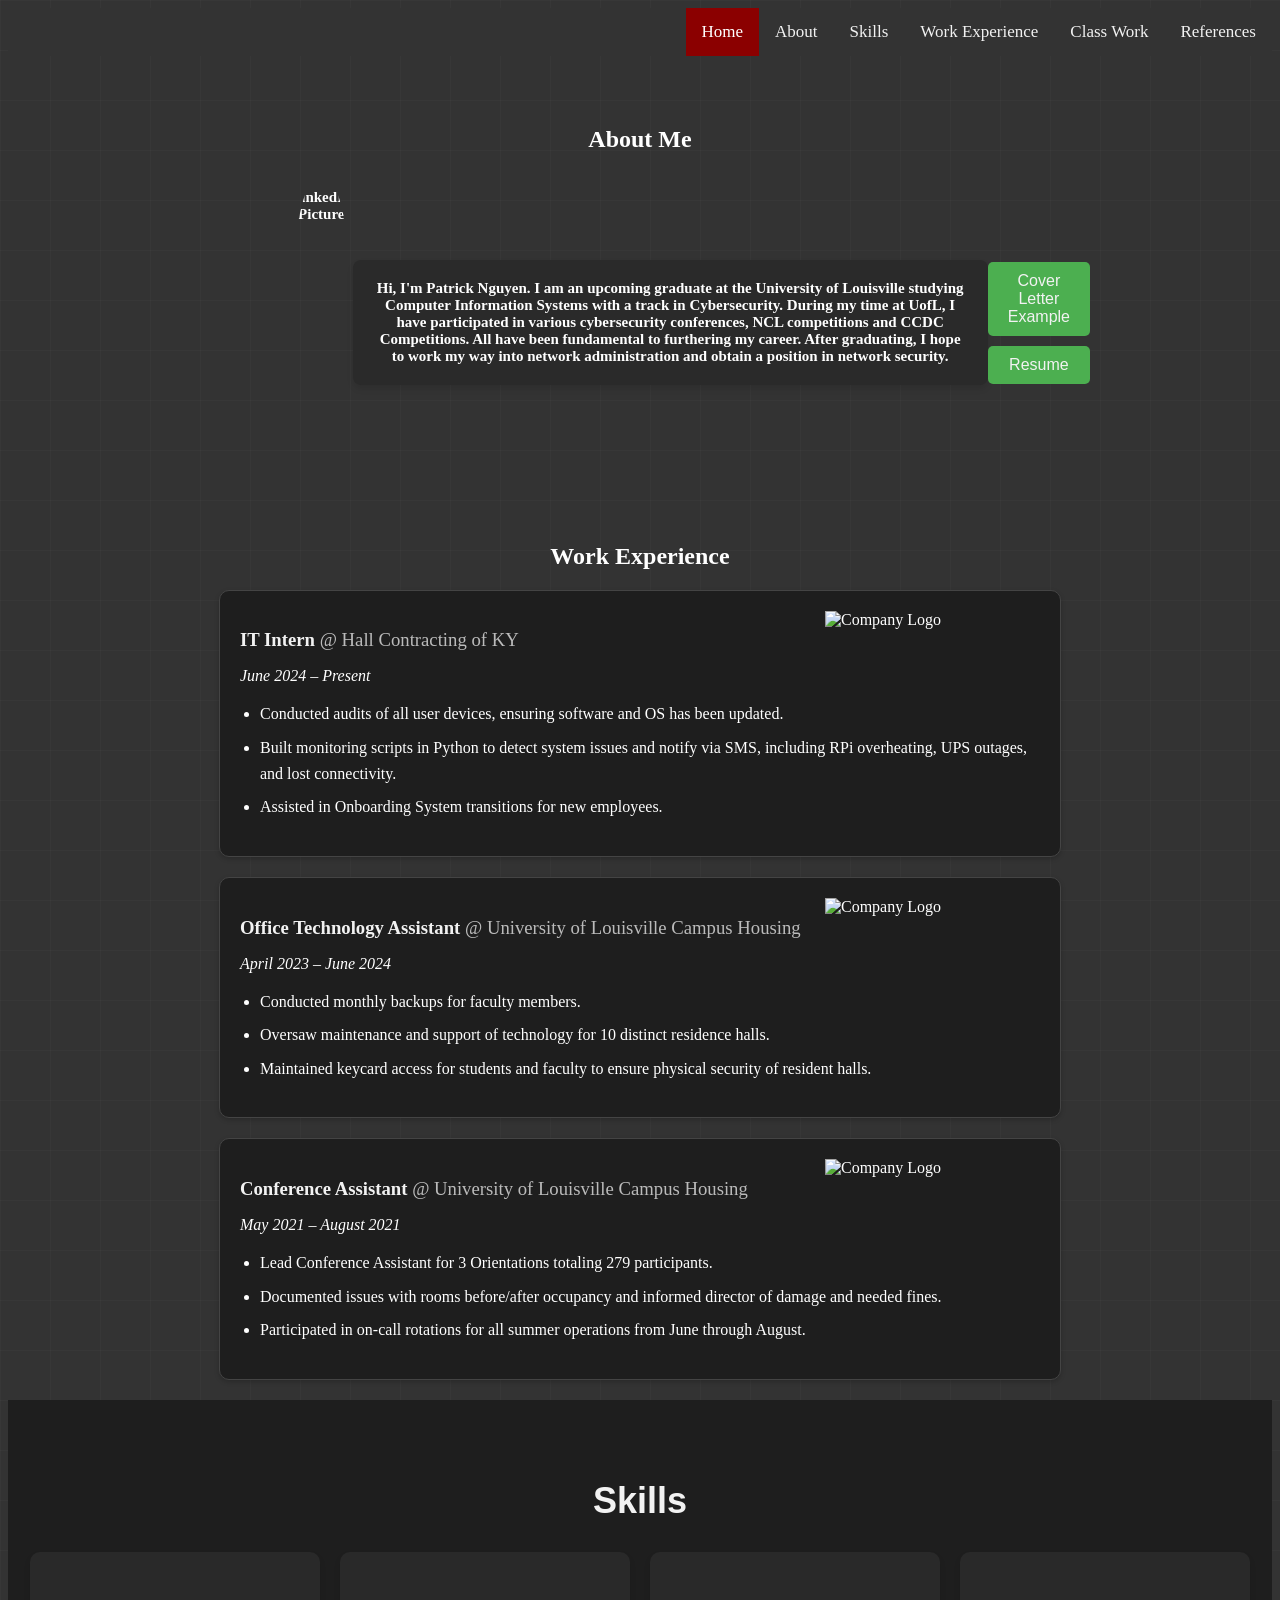
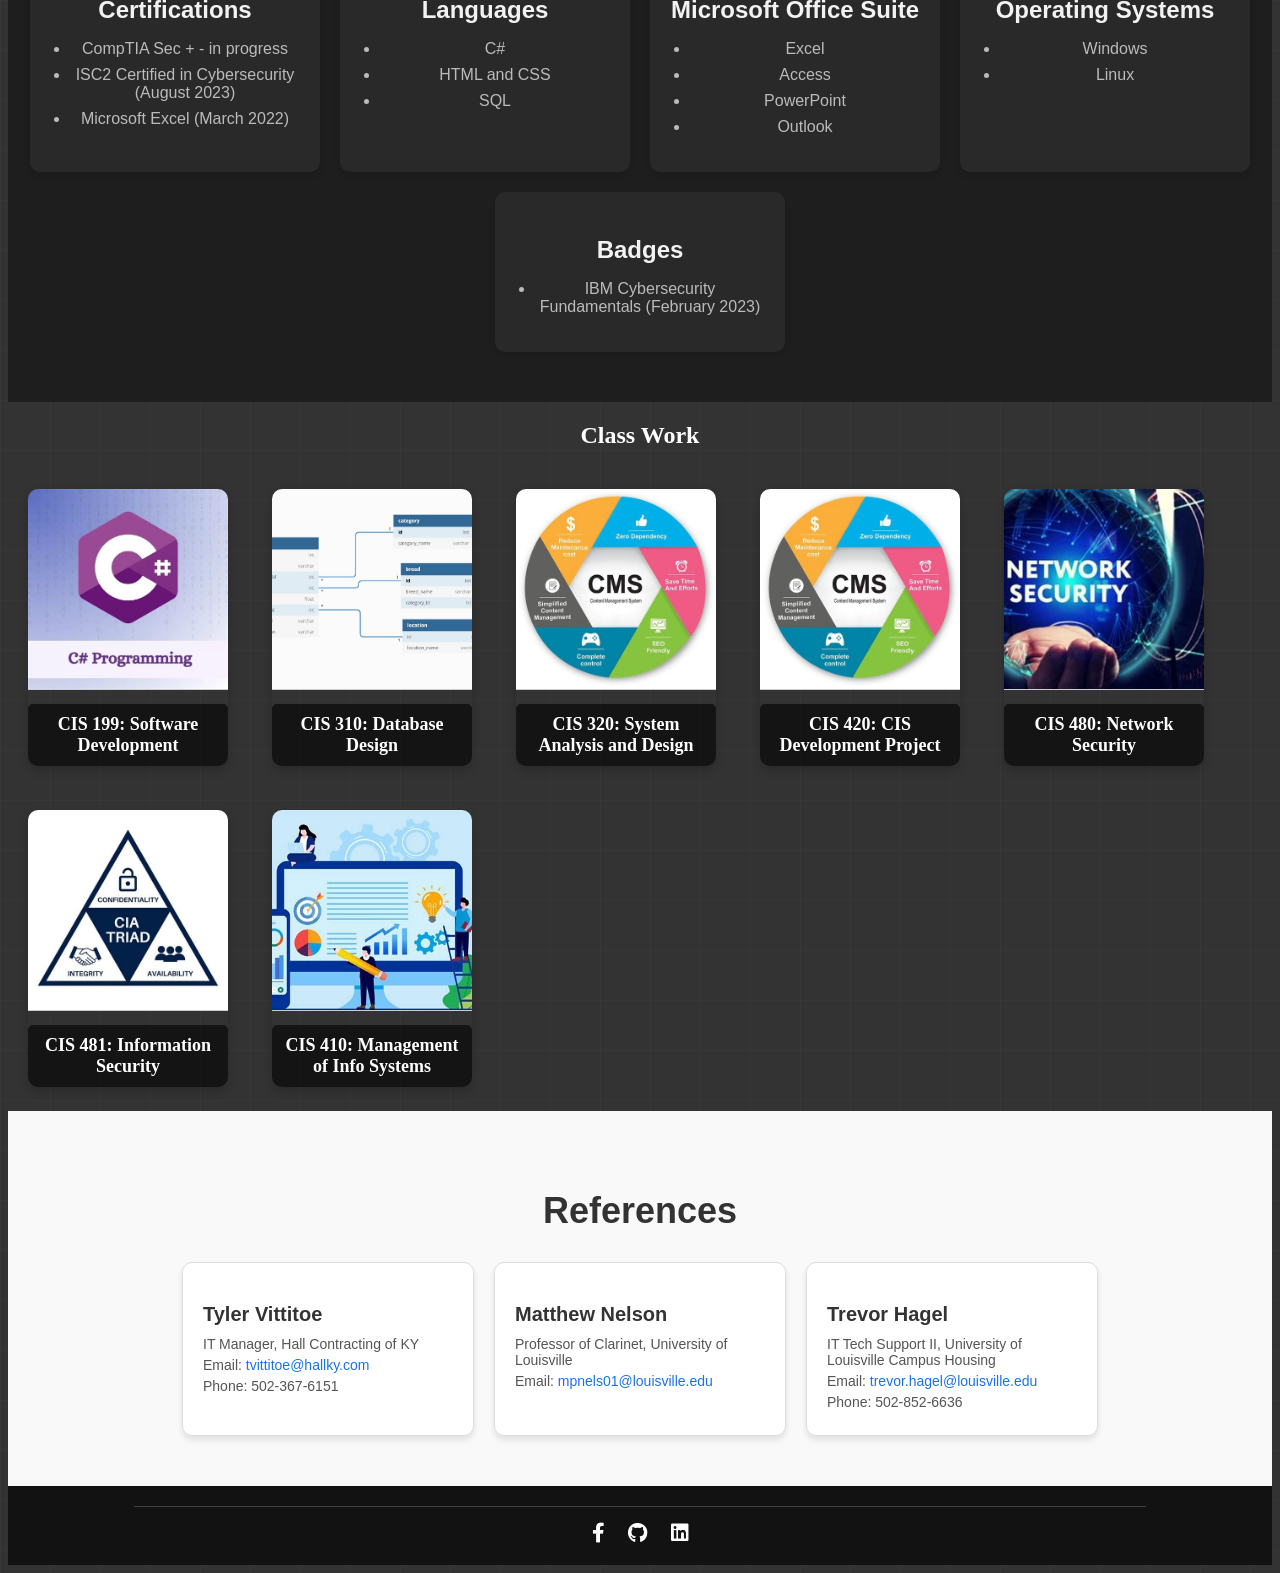
==== commit 40861570: "Update index.html" ====
--- a/index.html
+++ b/index.html
@@ -86,8 +86,9 @@
     <div class="skill-card">
       <h3>Certifications</h3>
       <ul>
+	<li>CompTIA Sec + - in progress</li>
+	<li>ISC2 Certified in Cybersecurity (August 2023)</li>
         <li>Microsoft Excel (March 2022)</li>
-        <li>ISC2 Certified in Cybersecurity (August 2023)</li>
       </ul>
     </div>
 
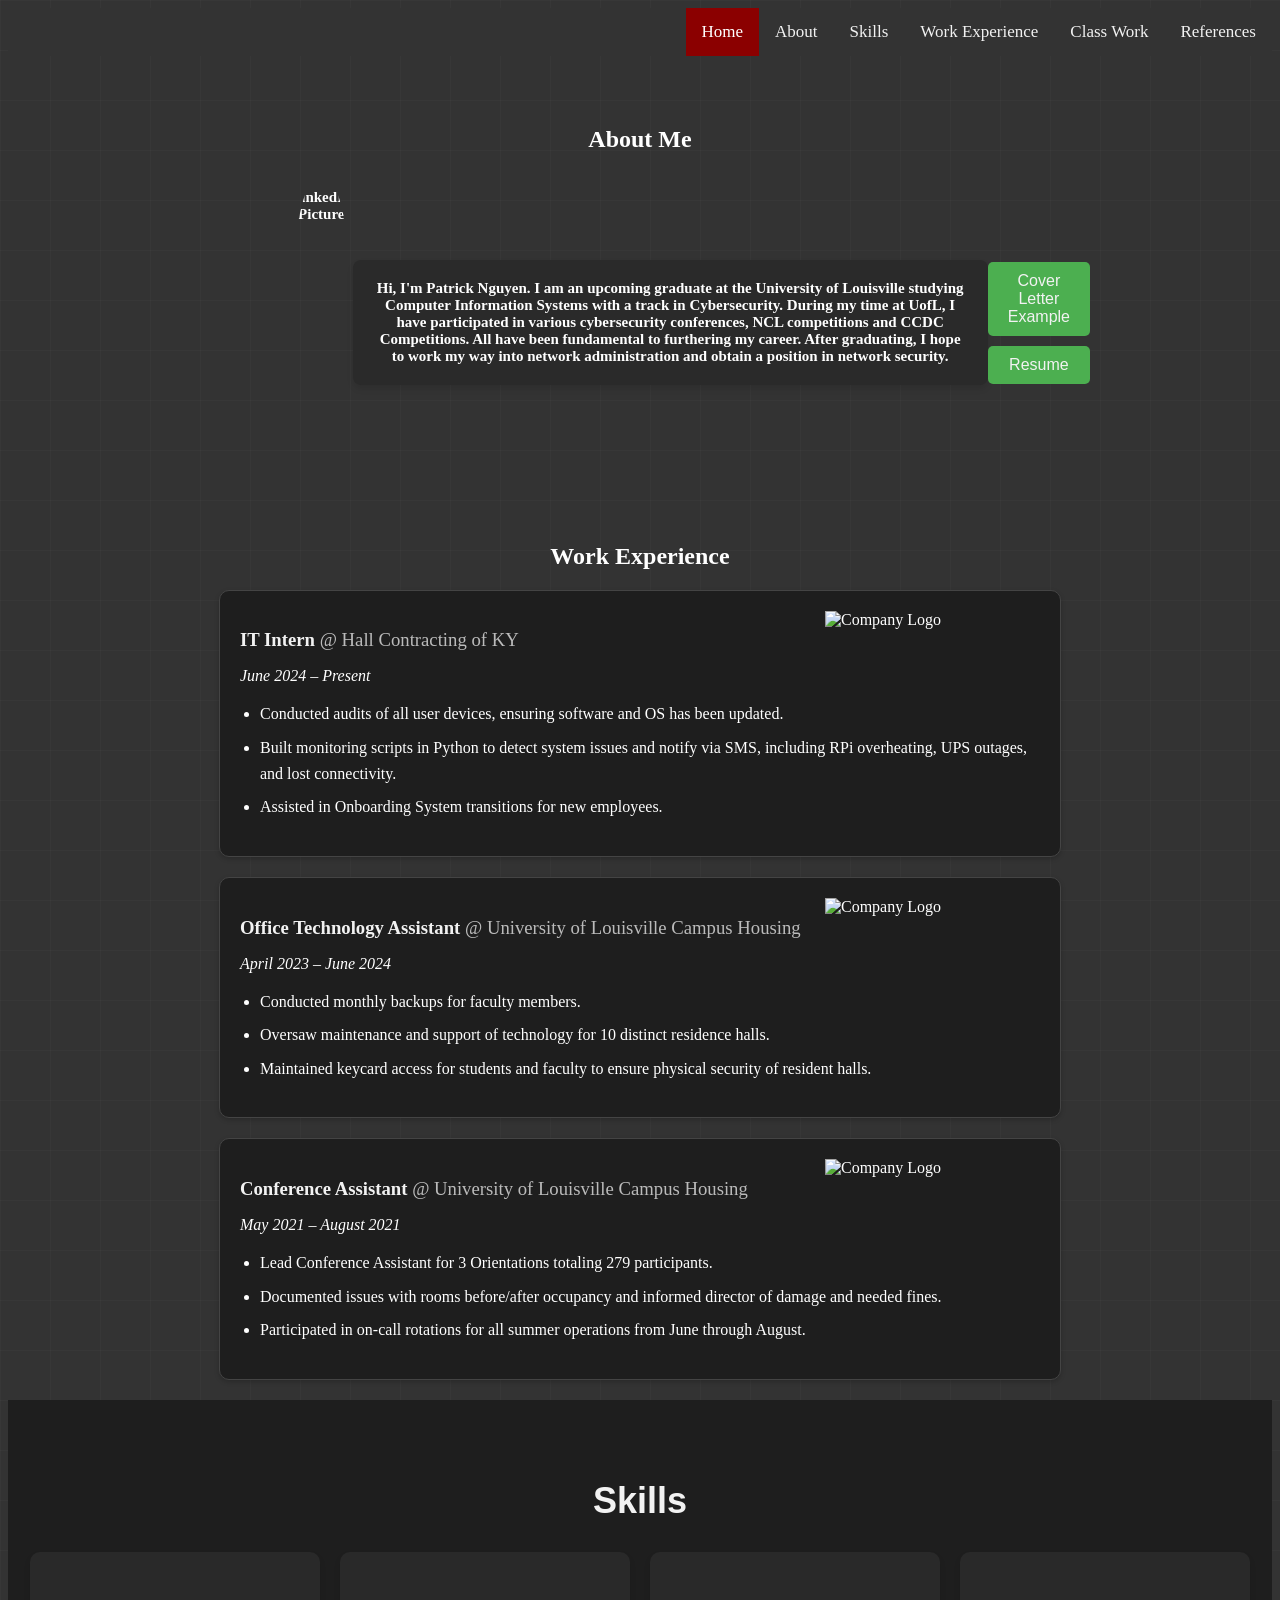
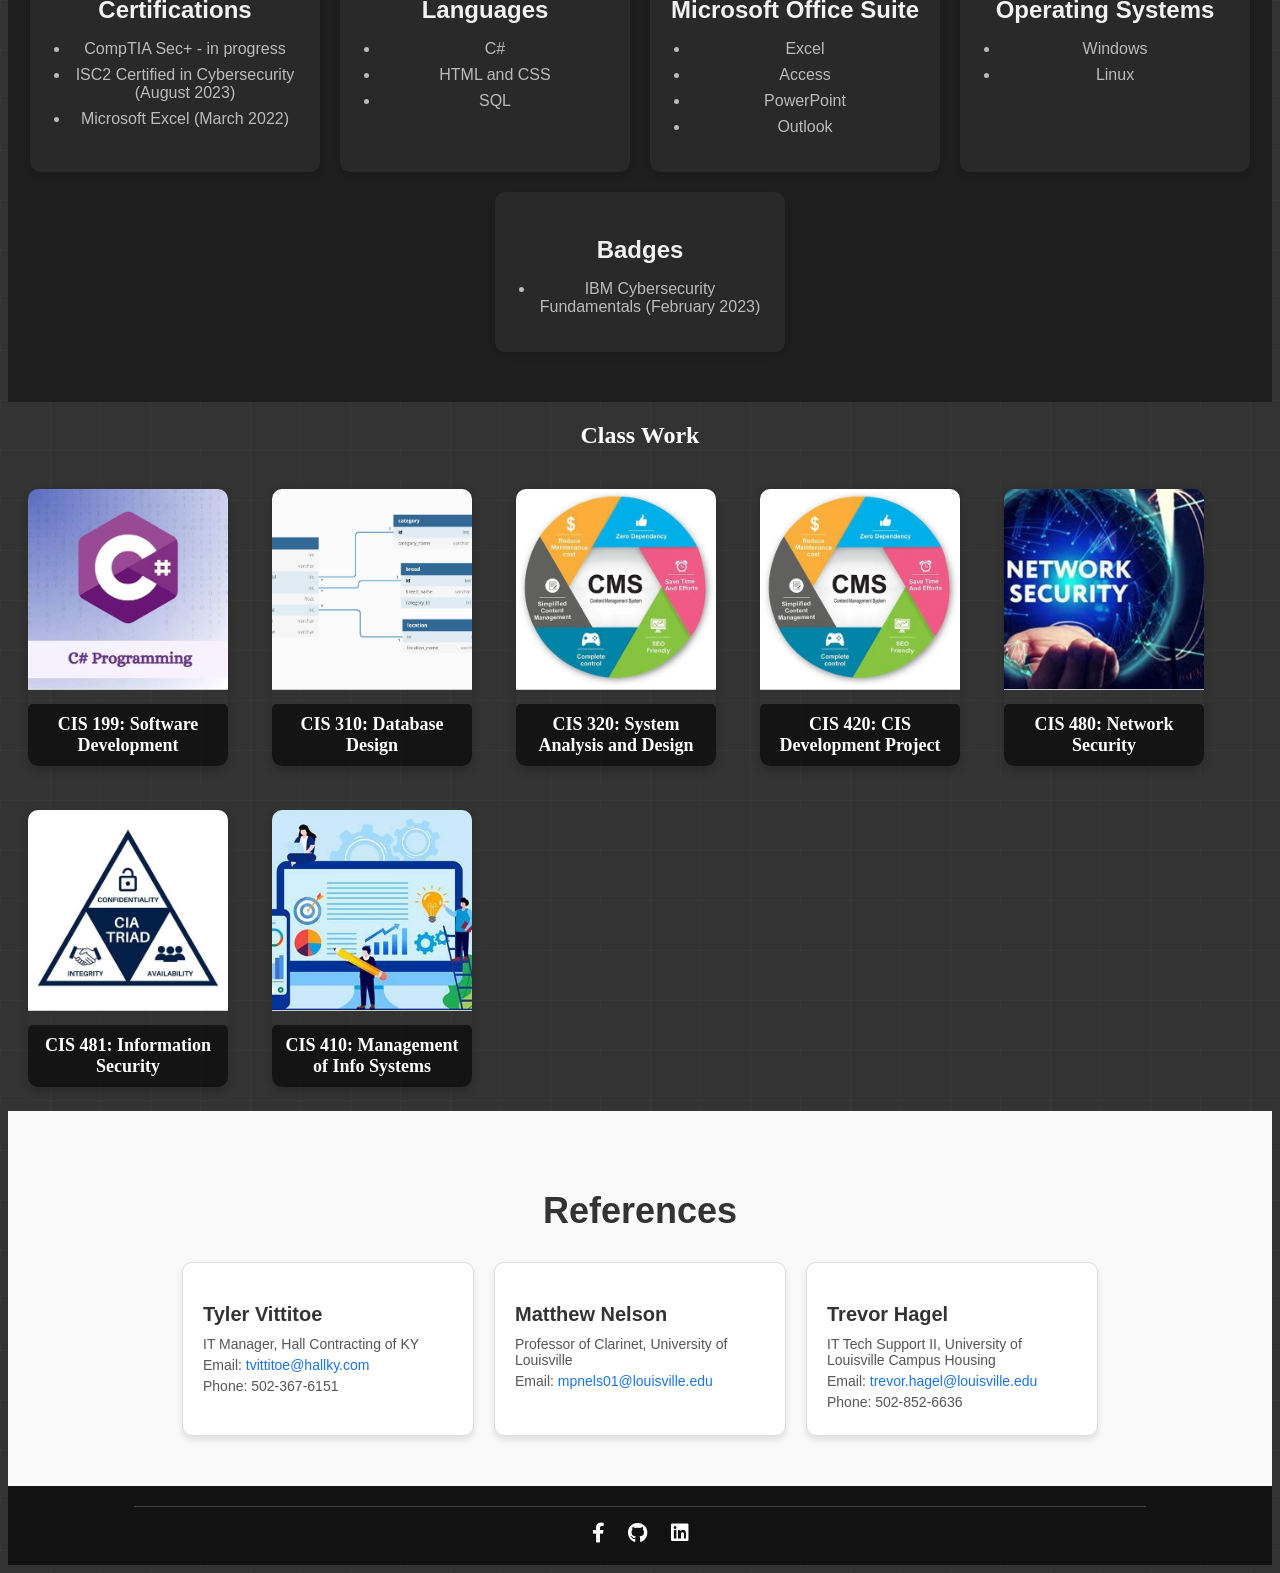
==== commit 53ec7854: "Update index.html" ====
--- a/index.html
+++ b/index.html
@@ -86,7 +86,7 @@
     <div class="skill-card">
       <h3>Certifications</h3>
       <ul>
-	<li>CompTIA Sec + - in progress</li>
+	<li>CompTIA Sec+ - in progress</li>
 	<li>ISC2 Certified in Cybersecurity (August 2023)</li>
         <li>Microsoft Excel (March 2022)</li>
       </ul>
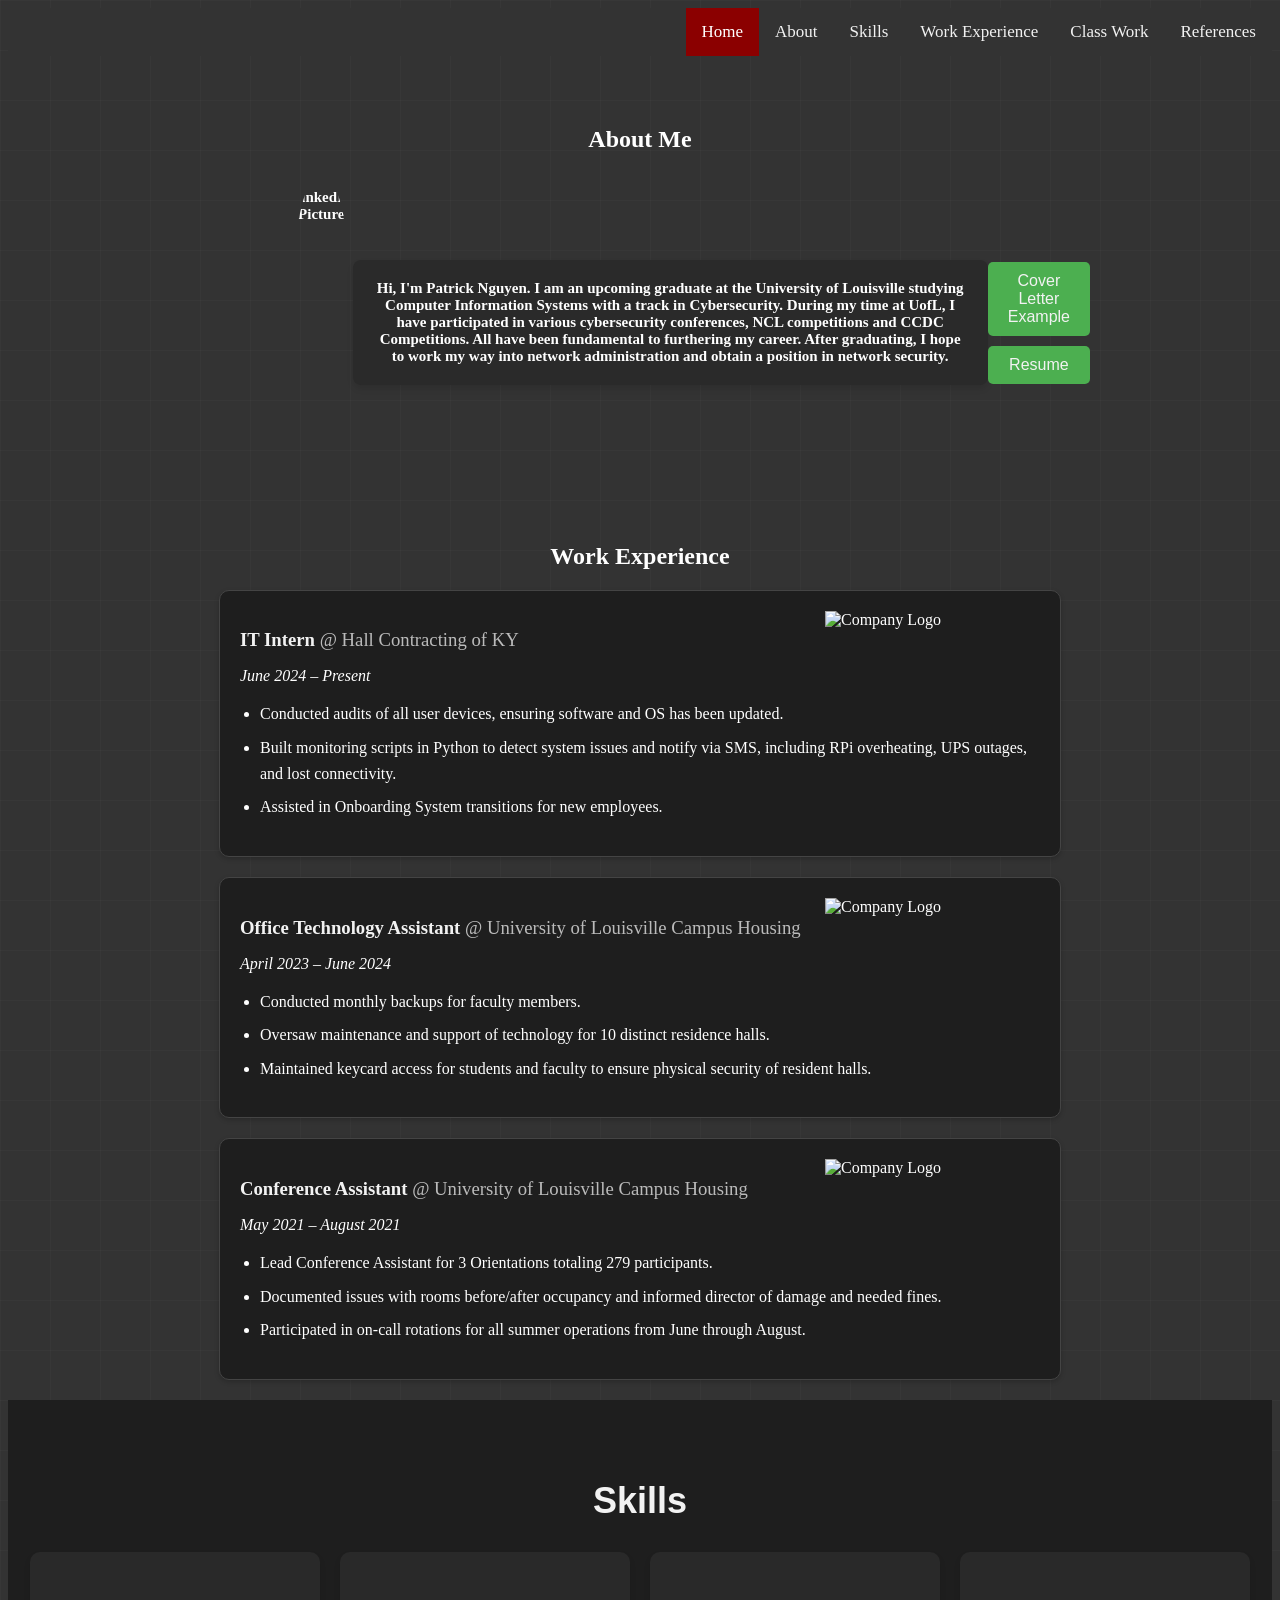
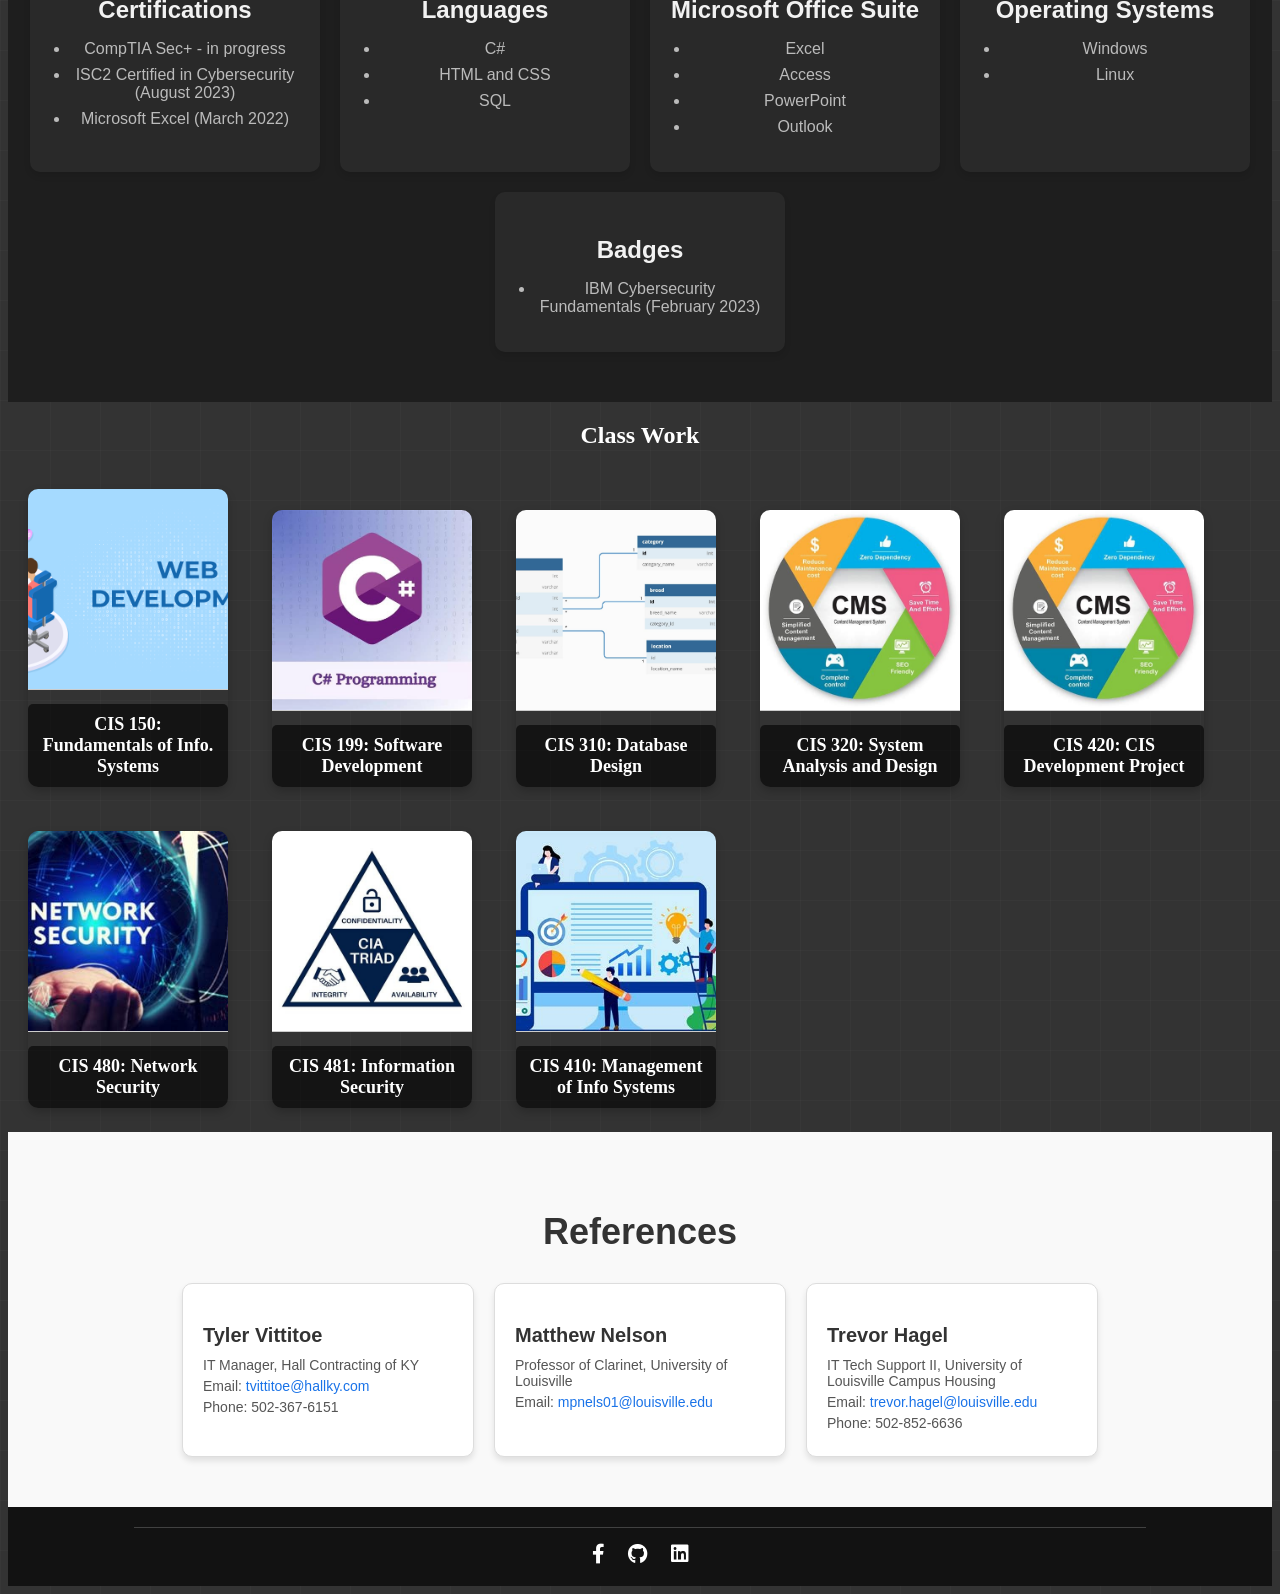
==== commit 68c8034c: "Update index.html" ====
--- a/index.html
+++ b/index.html
@@ -131,6 +131,21 @@
 <section id="work" class="class-section">
 <h2 style="font-family:verdana" id="work">Class Work</h2>
 
+<div class="work__item">
+                        <a href="CIS150.html" class="work__link">
+                            <img src="assets/CIS150.png" alt="CIS150 Pic" class="work__img" data-sr-id="20" style="visibility: visible; opacity: 1; transform: matrix3d(1, 0, 0, 0, 0, 1, 0, 0, 0, 0, 1, 0, 0, 0, 0, 1); transition: transform 0.3s, opacity 2s cubic-bezier(0.5, 0, 0, 1) 0.2s, transform 2s cubic-bezier(0.5, 0, 0, 1) 0.2s;">
+                            <!-- Text directly below the image -->
+                            <span class="work__text">CIS 150: Fundamentals of Info. Systems</span>
+                        </a>
+			<div class="file-menu" id="fileMenu1">
+        			<ul>
+            				<li><a href="assets/pdf/CIS 150 Info .pdf" target="_blank">Class Information</a></li>
+            				
+
+        			</ul>
+    			</div>
+                    </div>
+	
 <div class="work__item">
                         <a href="CIS199.html" class="work__link">
                             <img src="assets/CIS199.jpg" alt="CIS199 Pic" class="work__img" data-sr-id="20" style="visibility: visible; opacity: 1; transform: matrix3d(1, 0, 0, 0, 0, 1, 0, 0, 0, 0, 1, 0, 0, 0, 0, 1); transition: transform 0.3s, opacity 2s cubic-bezier(0.5, 0, 0, 1) 0.2s, transform 2s cubic-bezier(0.5, 0, 0, 1) 0.2s;">
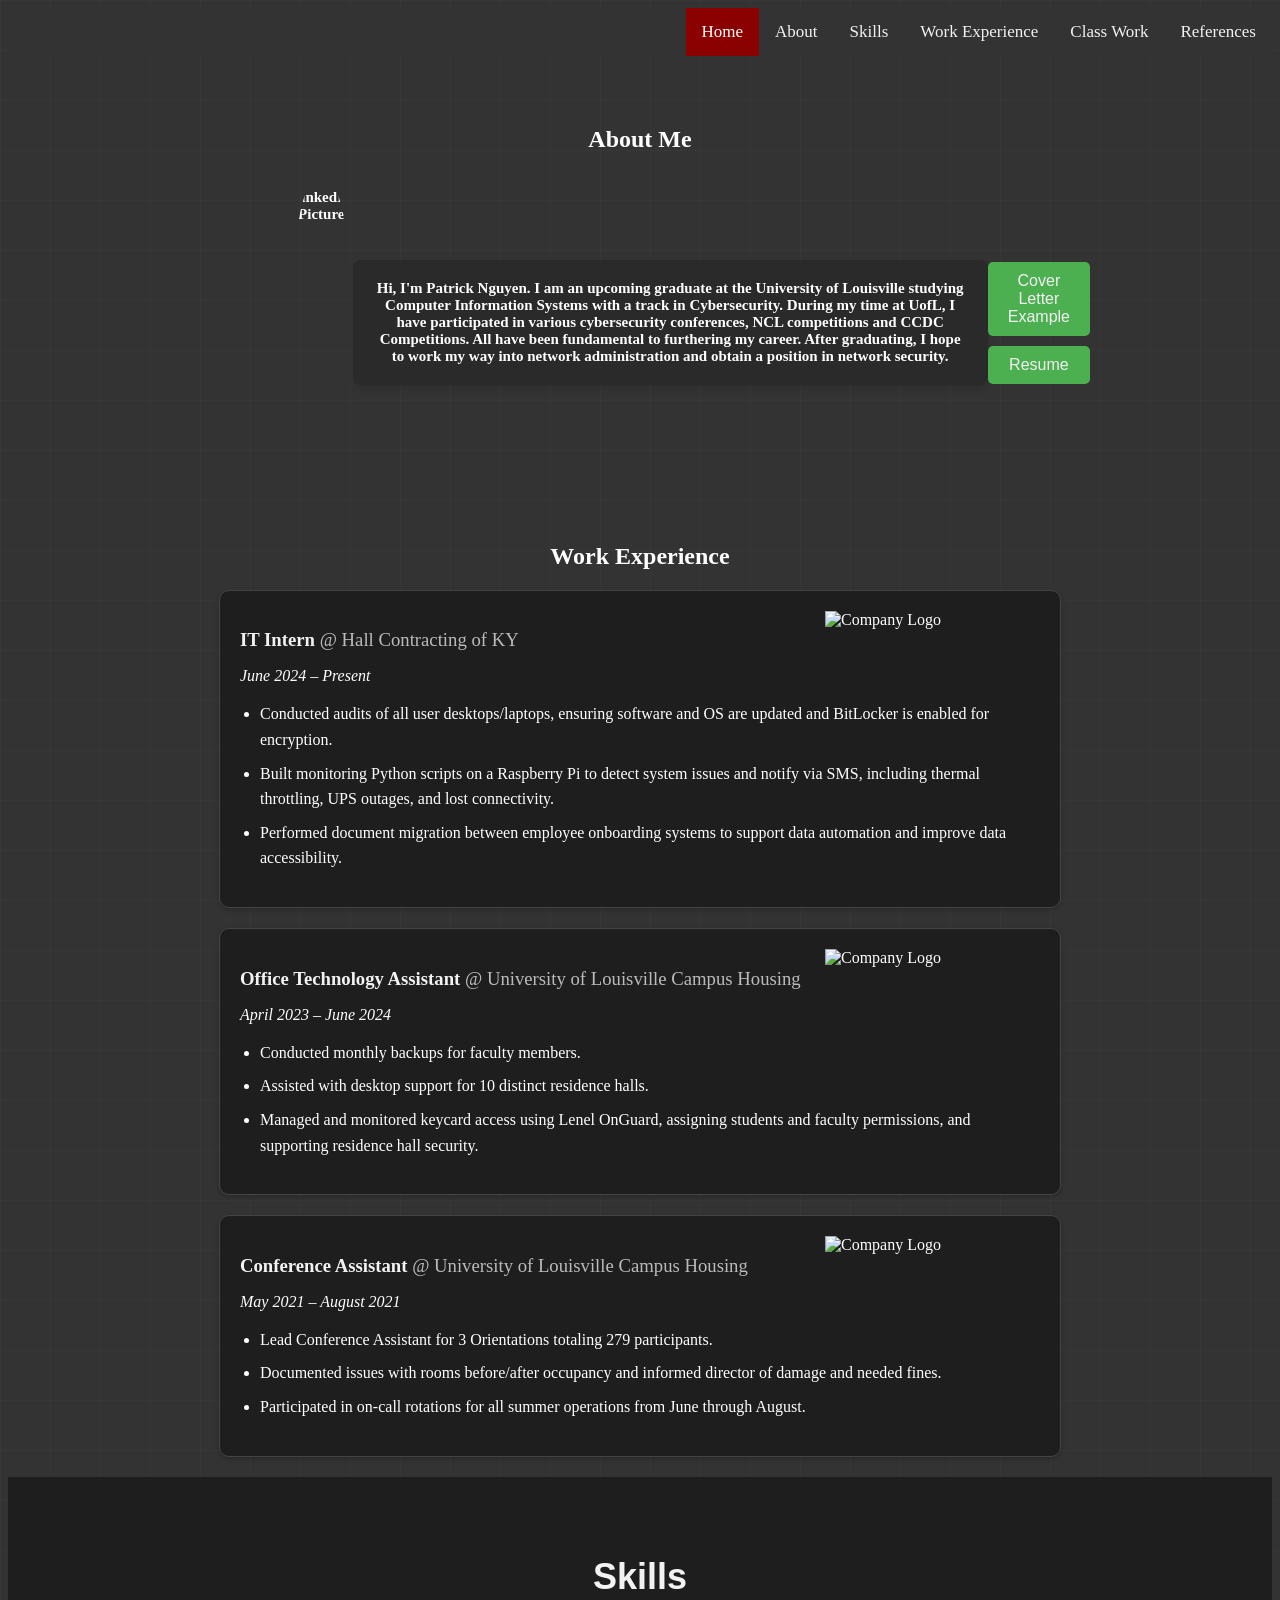
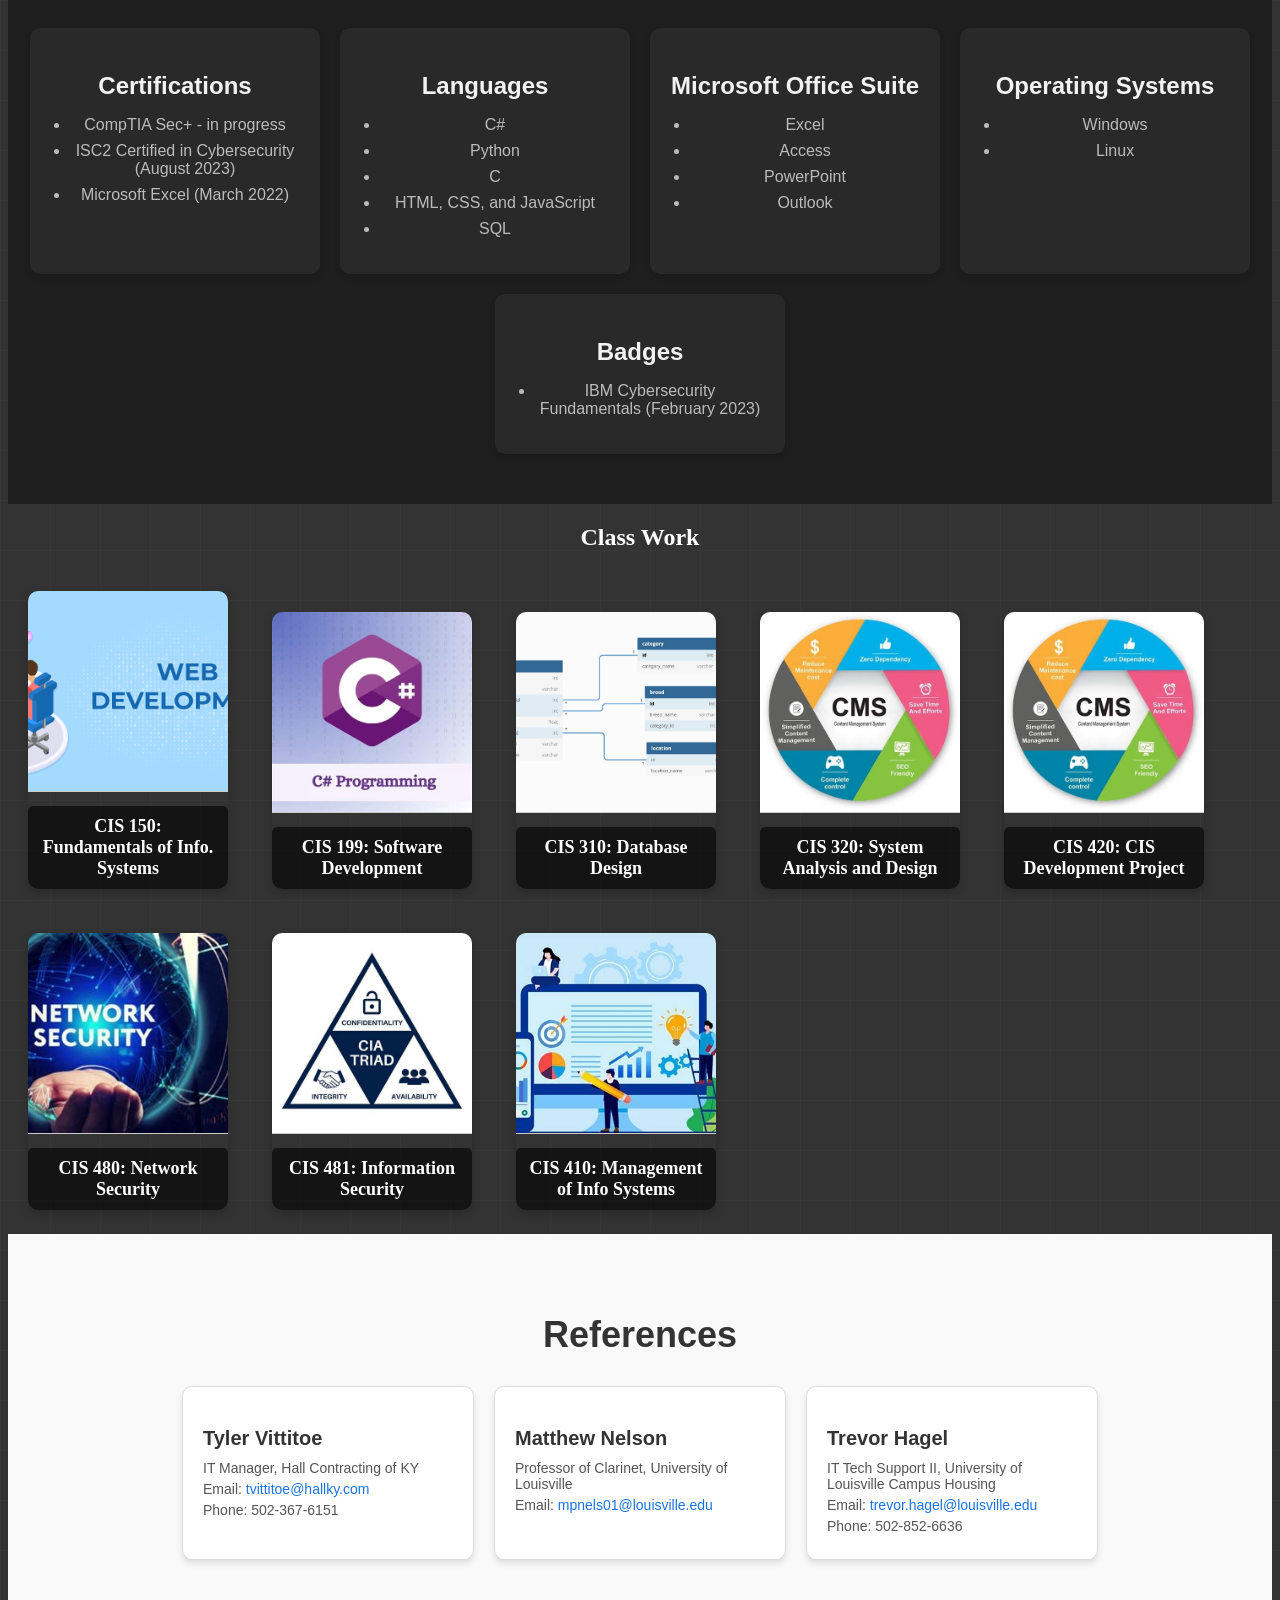
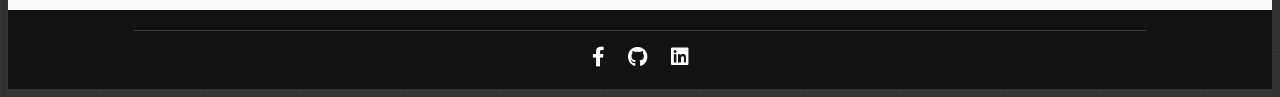
==== commit 55a0c1a6: "Update index.html" ====
--- a/index.html
+++ b/index.html
@@ -51,9 +51,9 @@
     <h3>IT Intern <span>@ Hall Contracting of KY</span></h3>
     <p><em>June 2024 – Present</em></p>
     <ul>
-      <li>Conducted audits of all user devices, ensuring software and OS has been updated.</li>
-      <li>Built monitoring scripts in Python to detect system issues and notify via SMS, including RPi overheating, UPS outages, and lost connectivity.</li>
-      <li>Assisted in Onboarding System transitions for new employees.</li>
+      <li>Conducted audits of all user desktops/laptops, ensuring software and OS are updated and BitLocker is enabled for encryption.</li>
+      <li>Built monitoring Python scripts on a Raspberry Pi to detect system issues and notify via SMS, including thermal throttling, UPS outages, and lost connectivity.</li>
+      <li>Performed document migration between employee onboarding systems to support data automation and improve data accessibility.</li>
     </ul>
   </div>
 
@@ -63,8 +63,8 @@
     <p><em>April 2023 – June 2024</em></p>
     <ul>
       <li>Conducted monthly backups for faculty members.</li>
-      <li>Oversaw maintenance and support of technology for 10 distinct residence halls.</li>
-      <li>Maintained keycard access for students and faculty to ensure physical security of resident halls.</li>
+      <li>Assisted with desktop support for 10 distinct residence halls.</li>
+      <li>Managed and monitored keycard access using Lenel OnGuard, assigning students and faculty permissions, and supporting residence hall security.</li>
     </ul>
   </div>
 
@@ -96,7 +96,9 @@
       <h3>Languages</h3>
       <ul>
         <li>C#</li>
-        <li>HTML and CSS</li>
+	<li>Python</li>
+	<li>C</li>
+        <li>HTML, CSS, and JavaScript</li>
         <li>SQL</li>
       </ul>
     </div>
